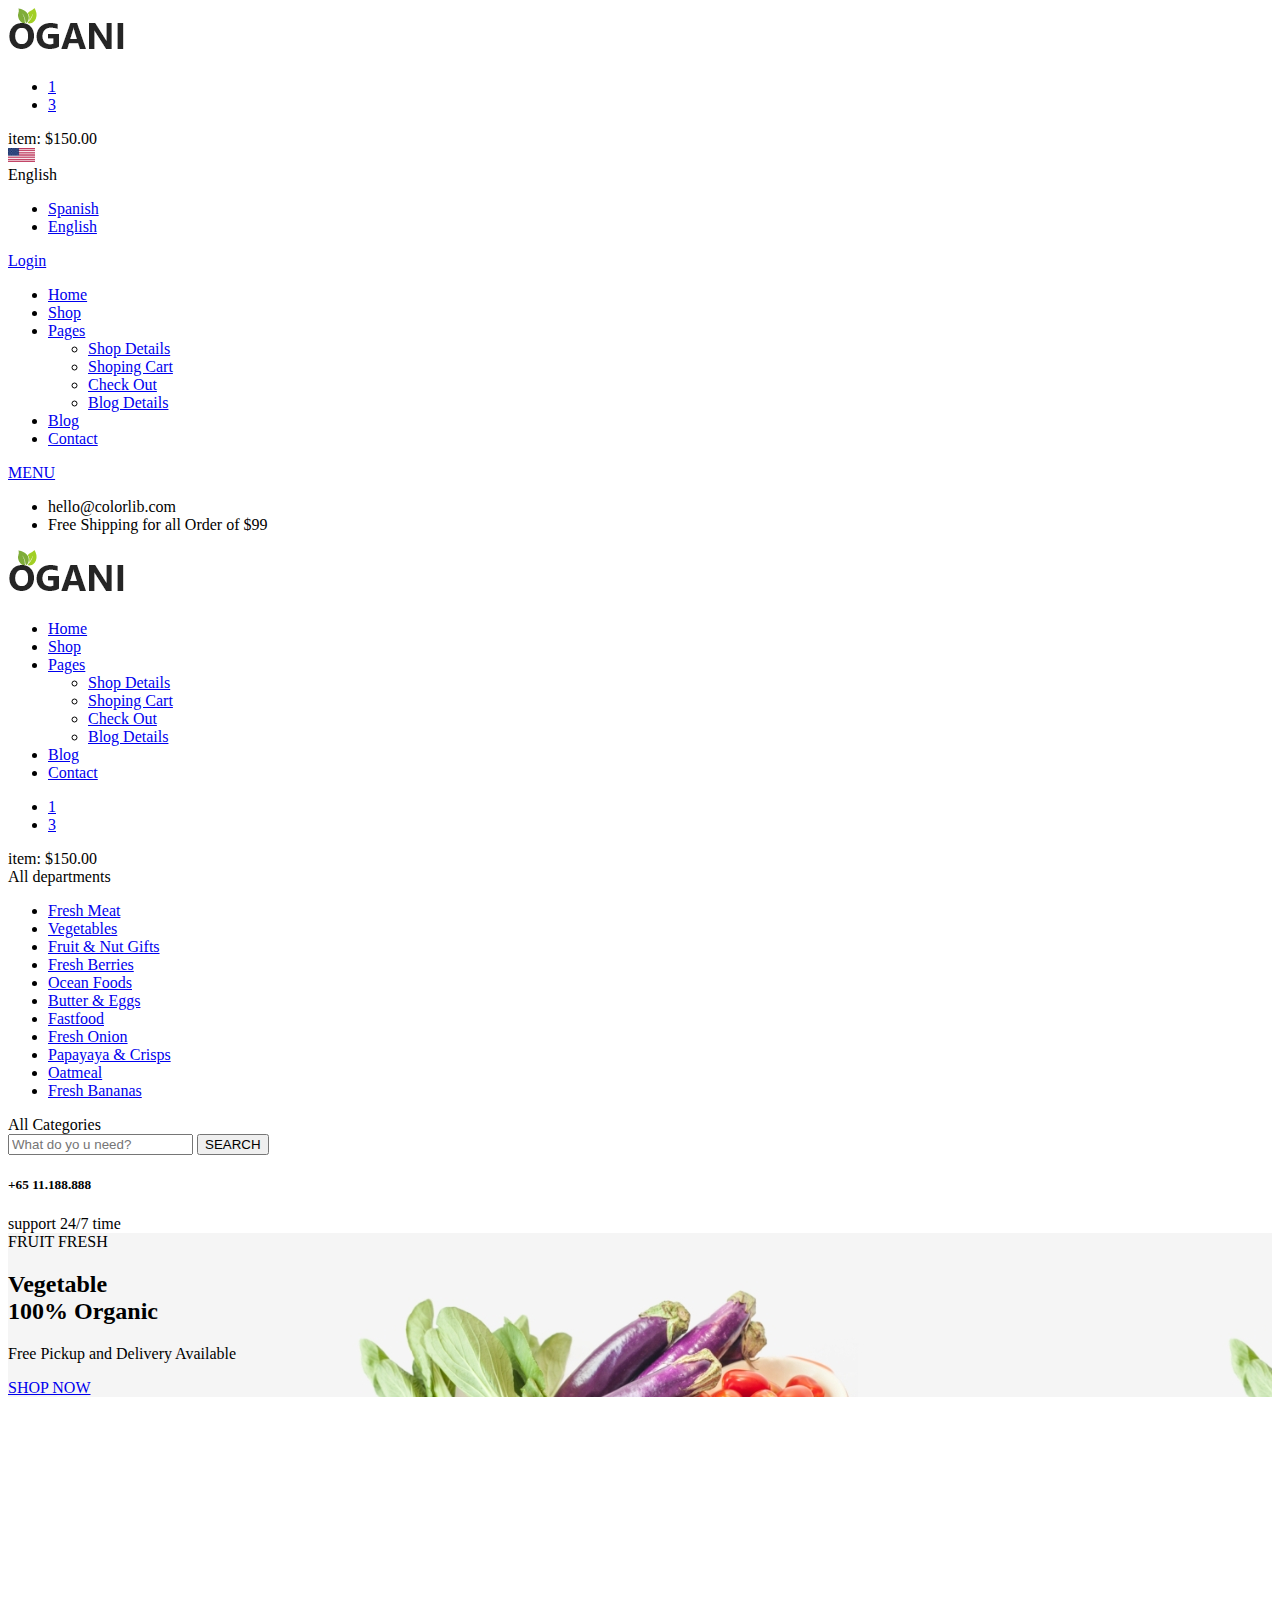
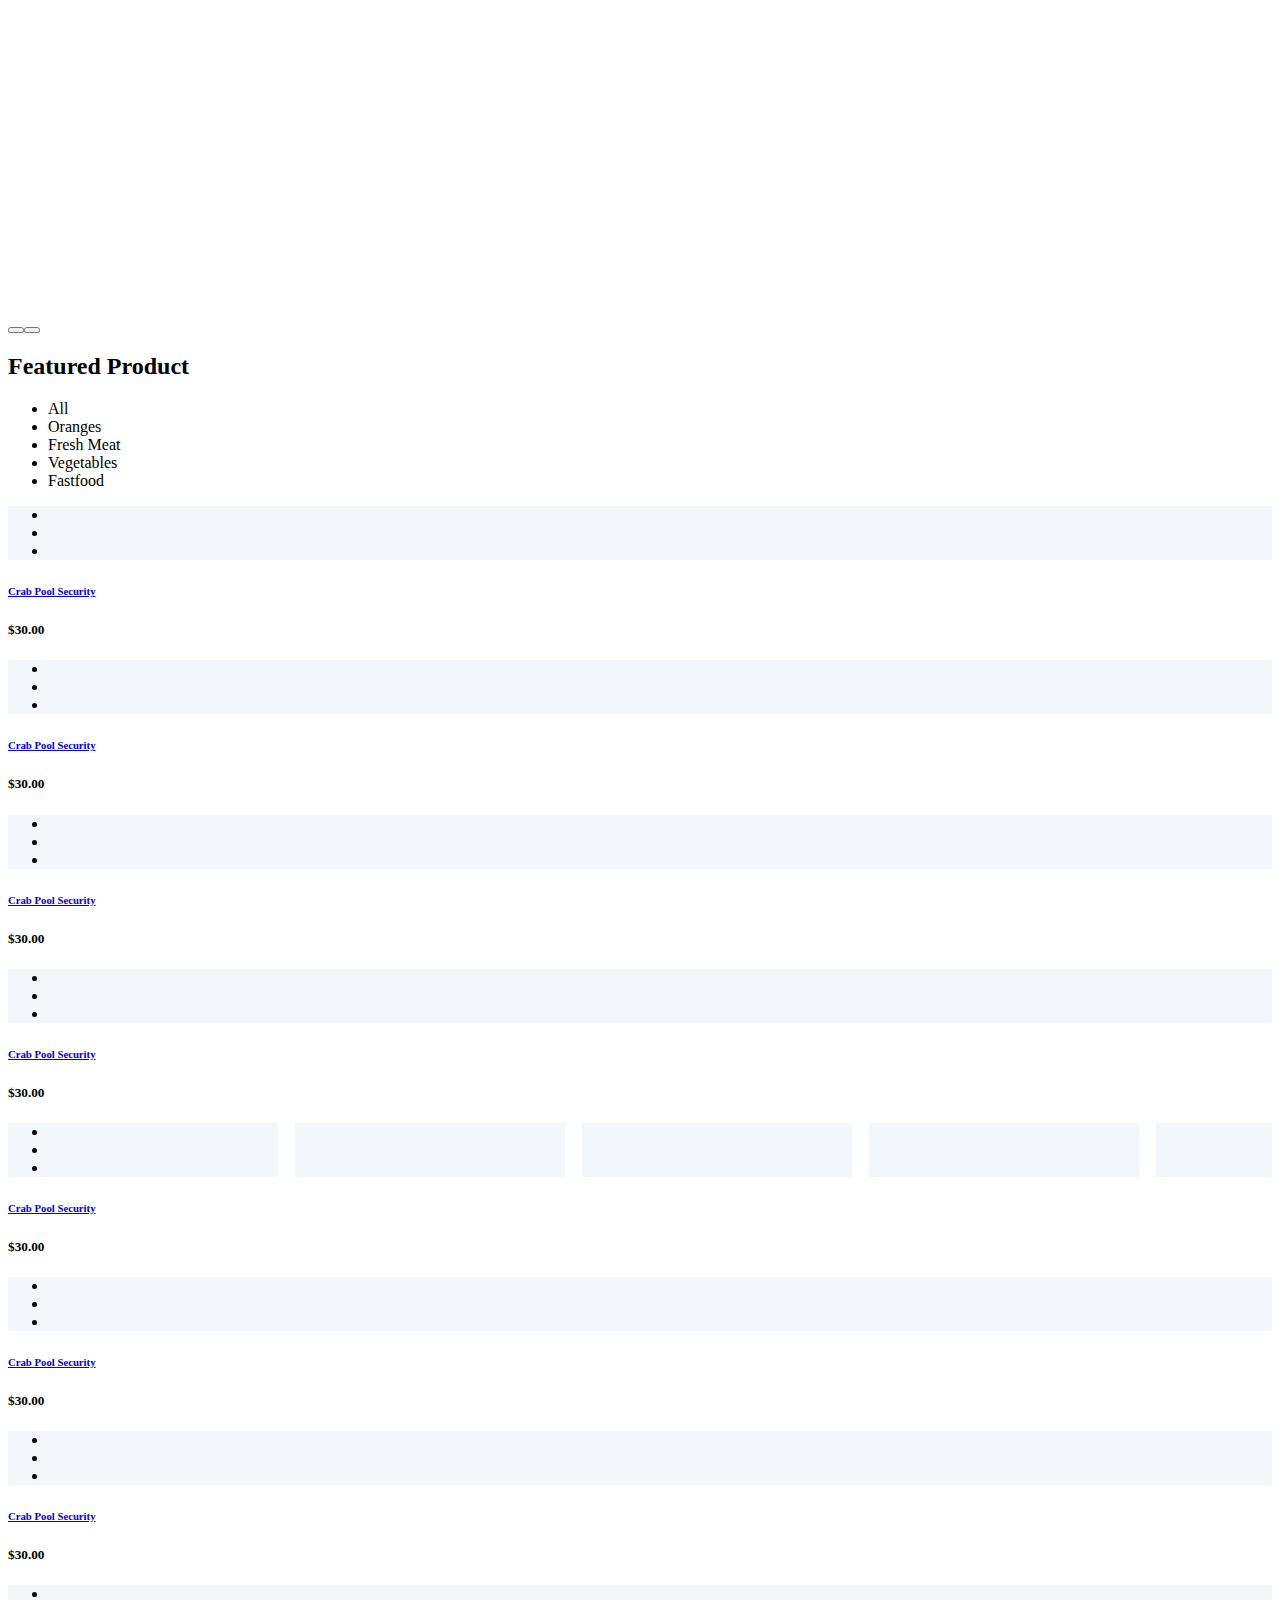
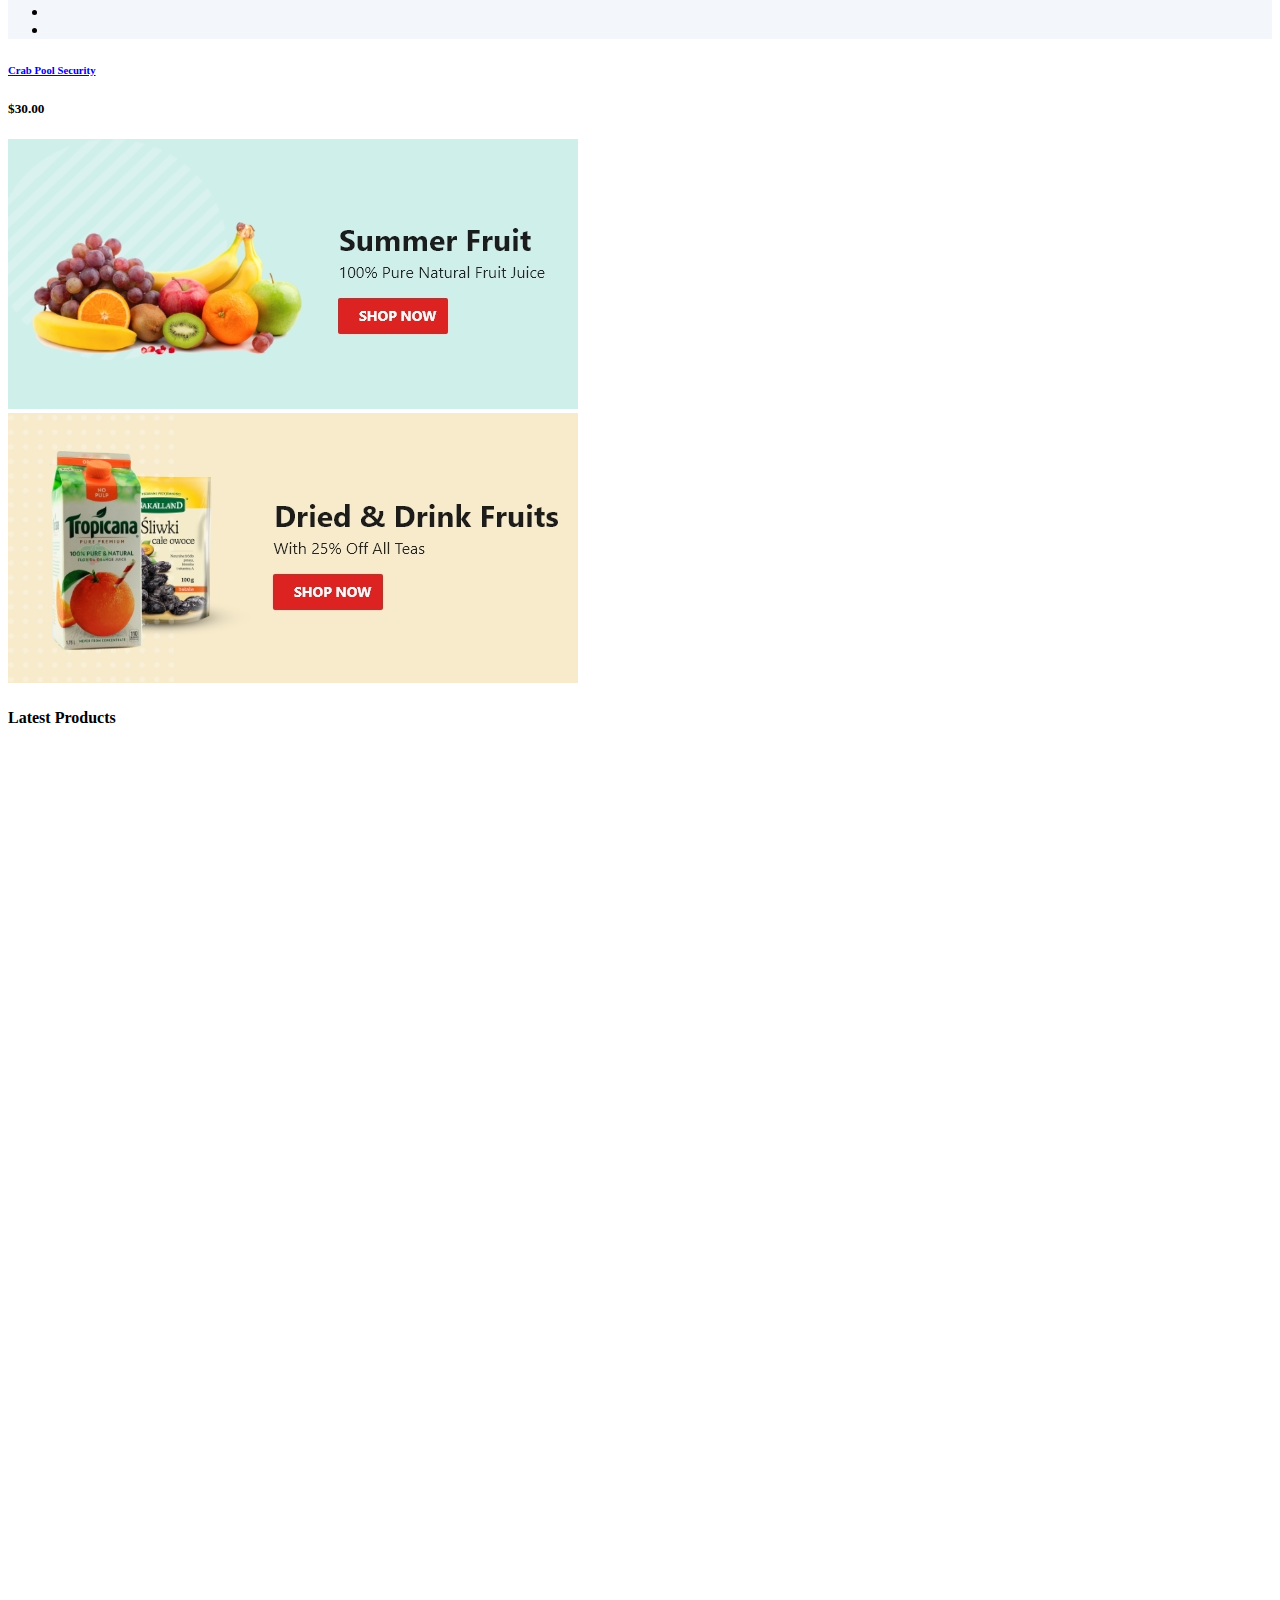
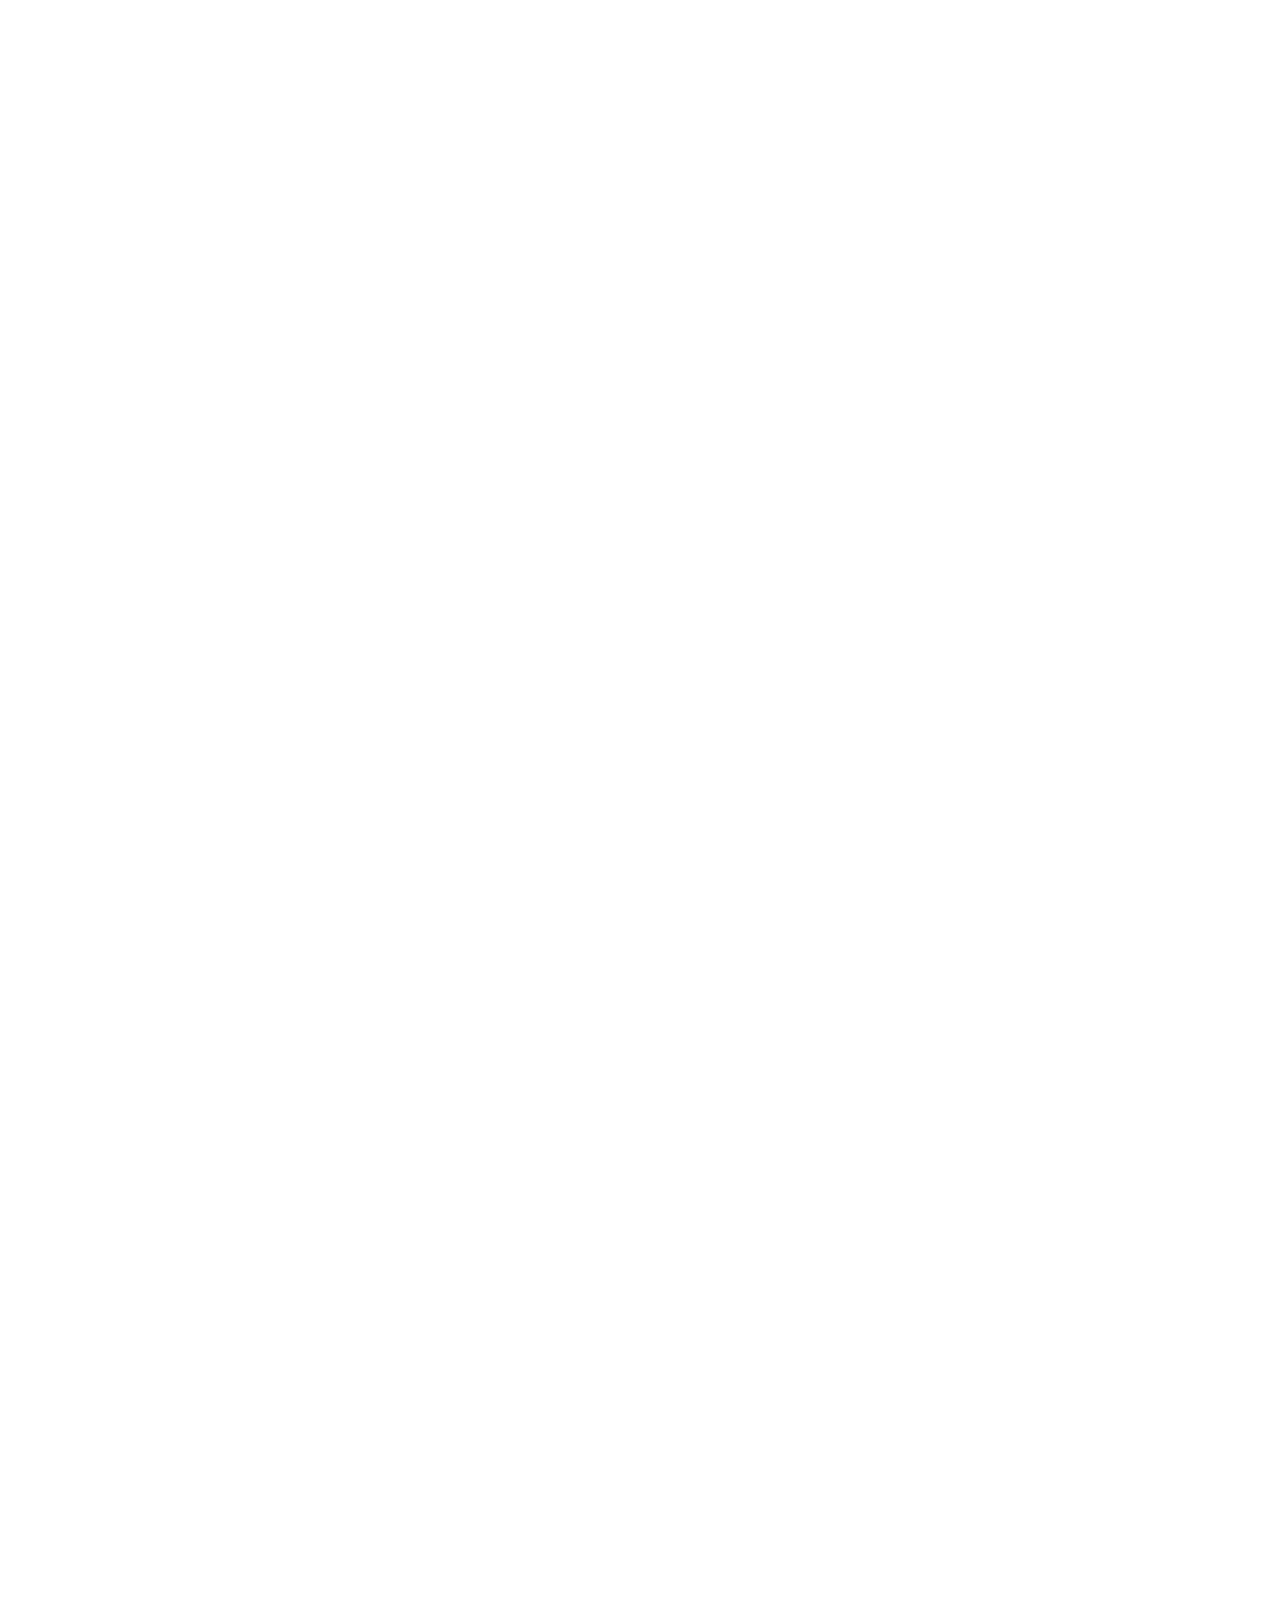
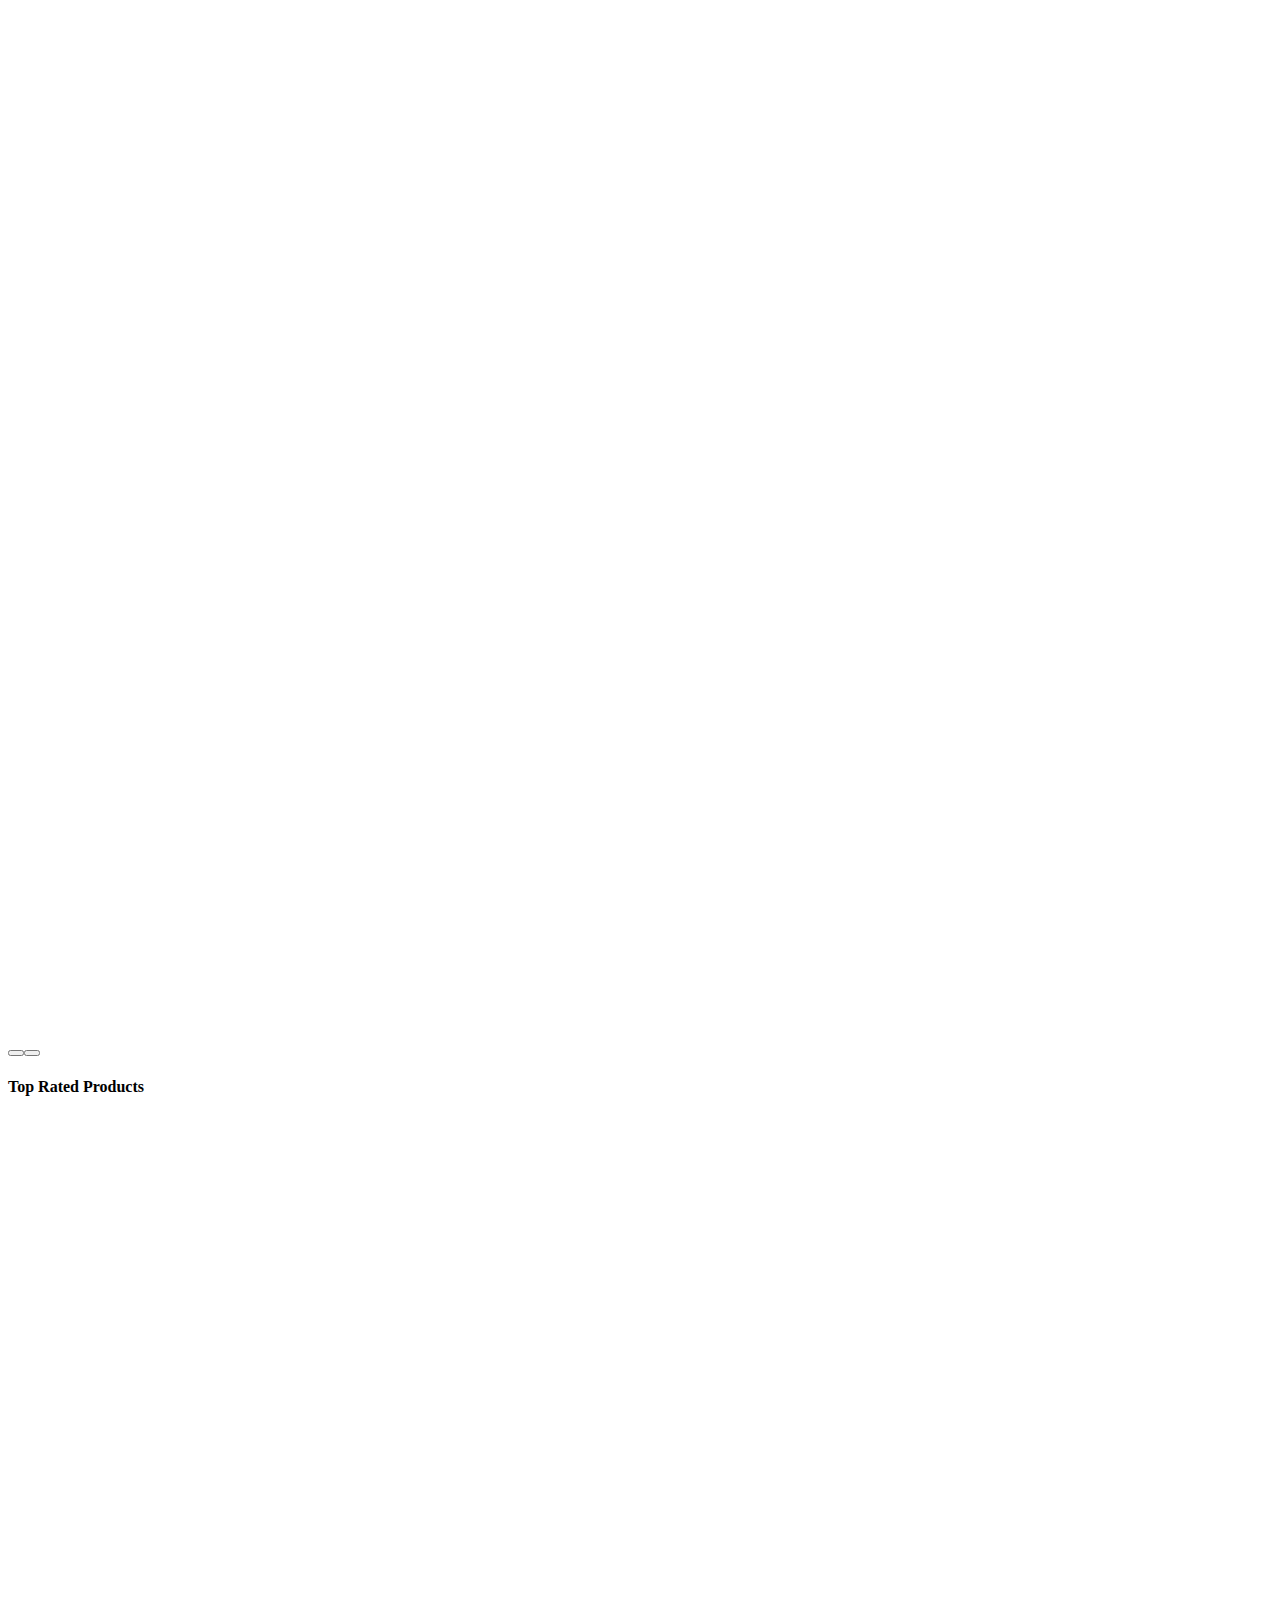
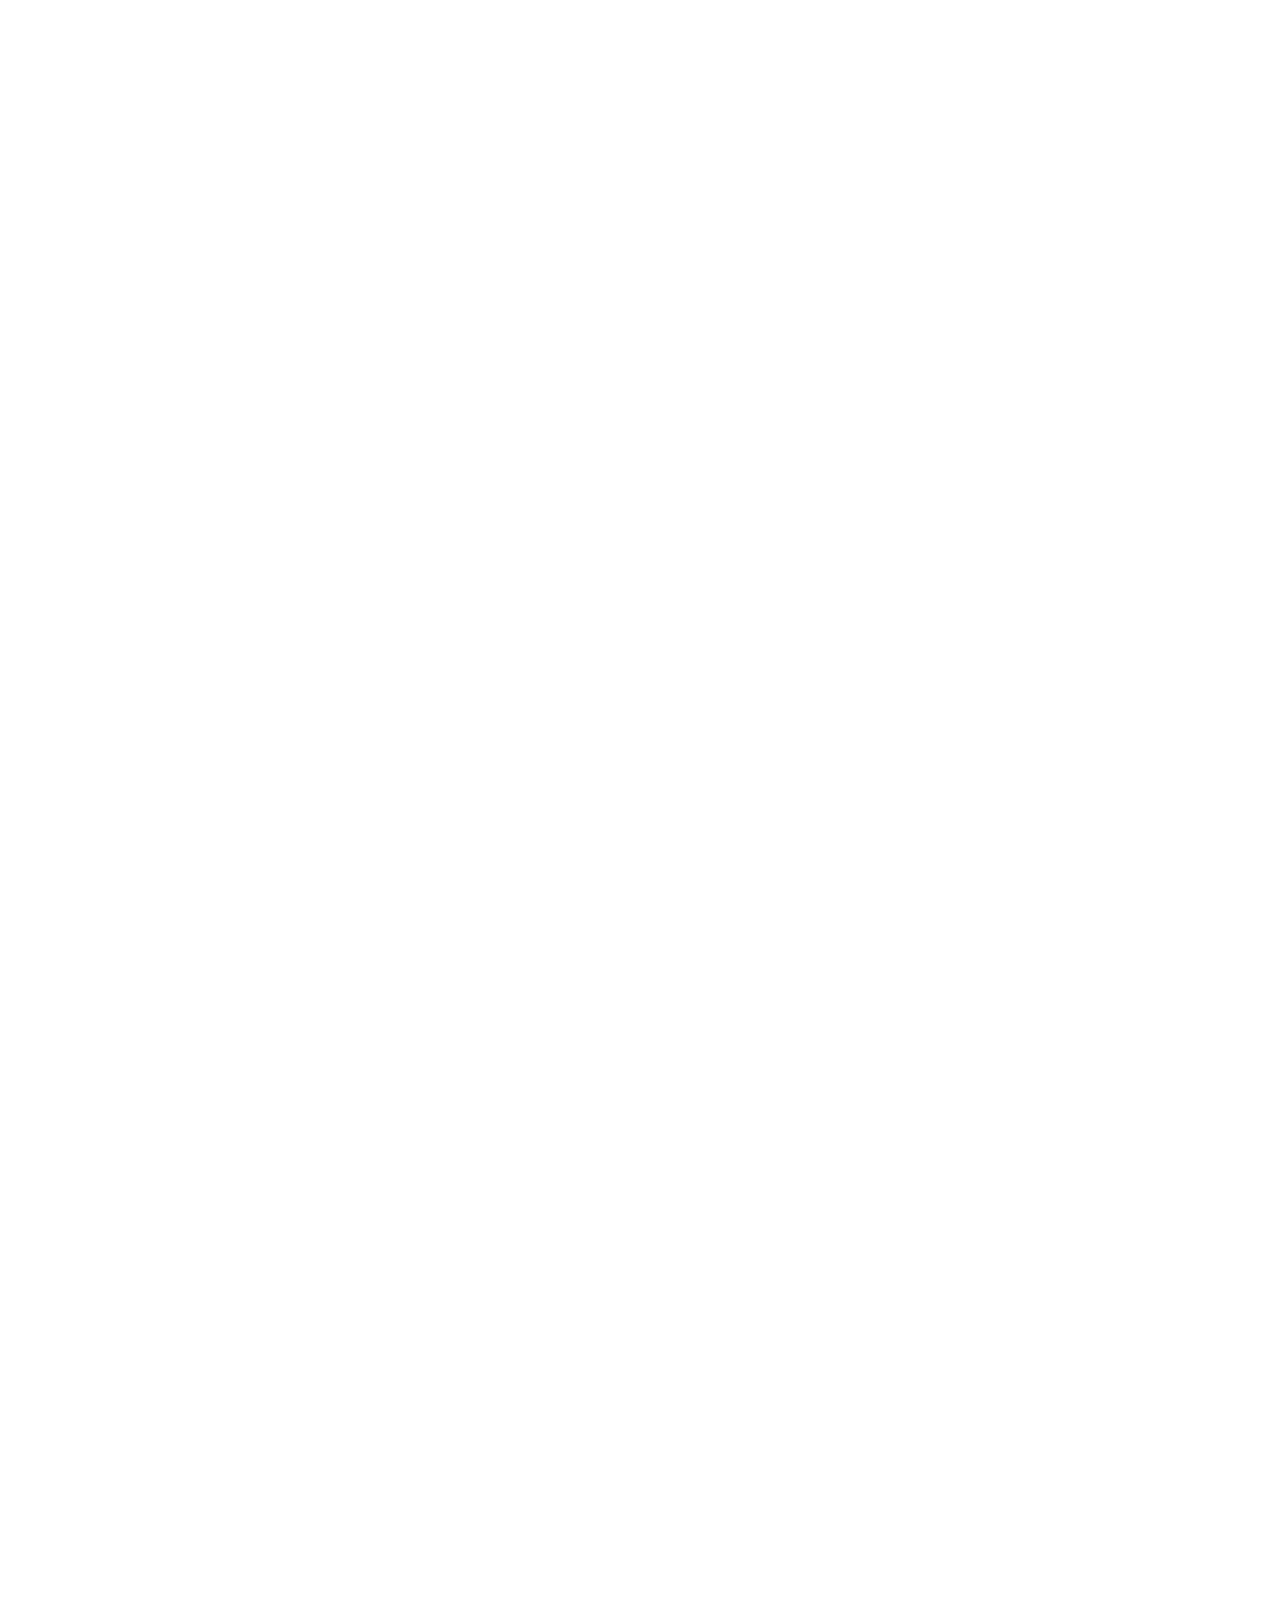
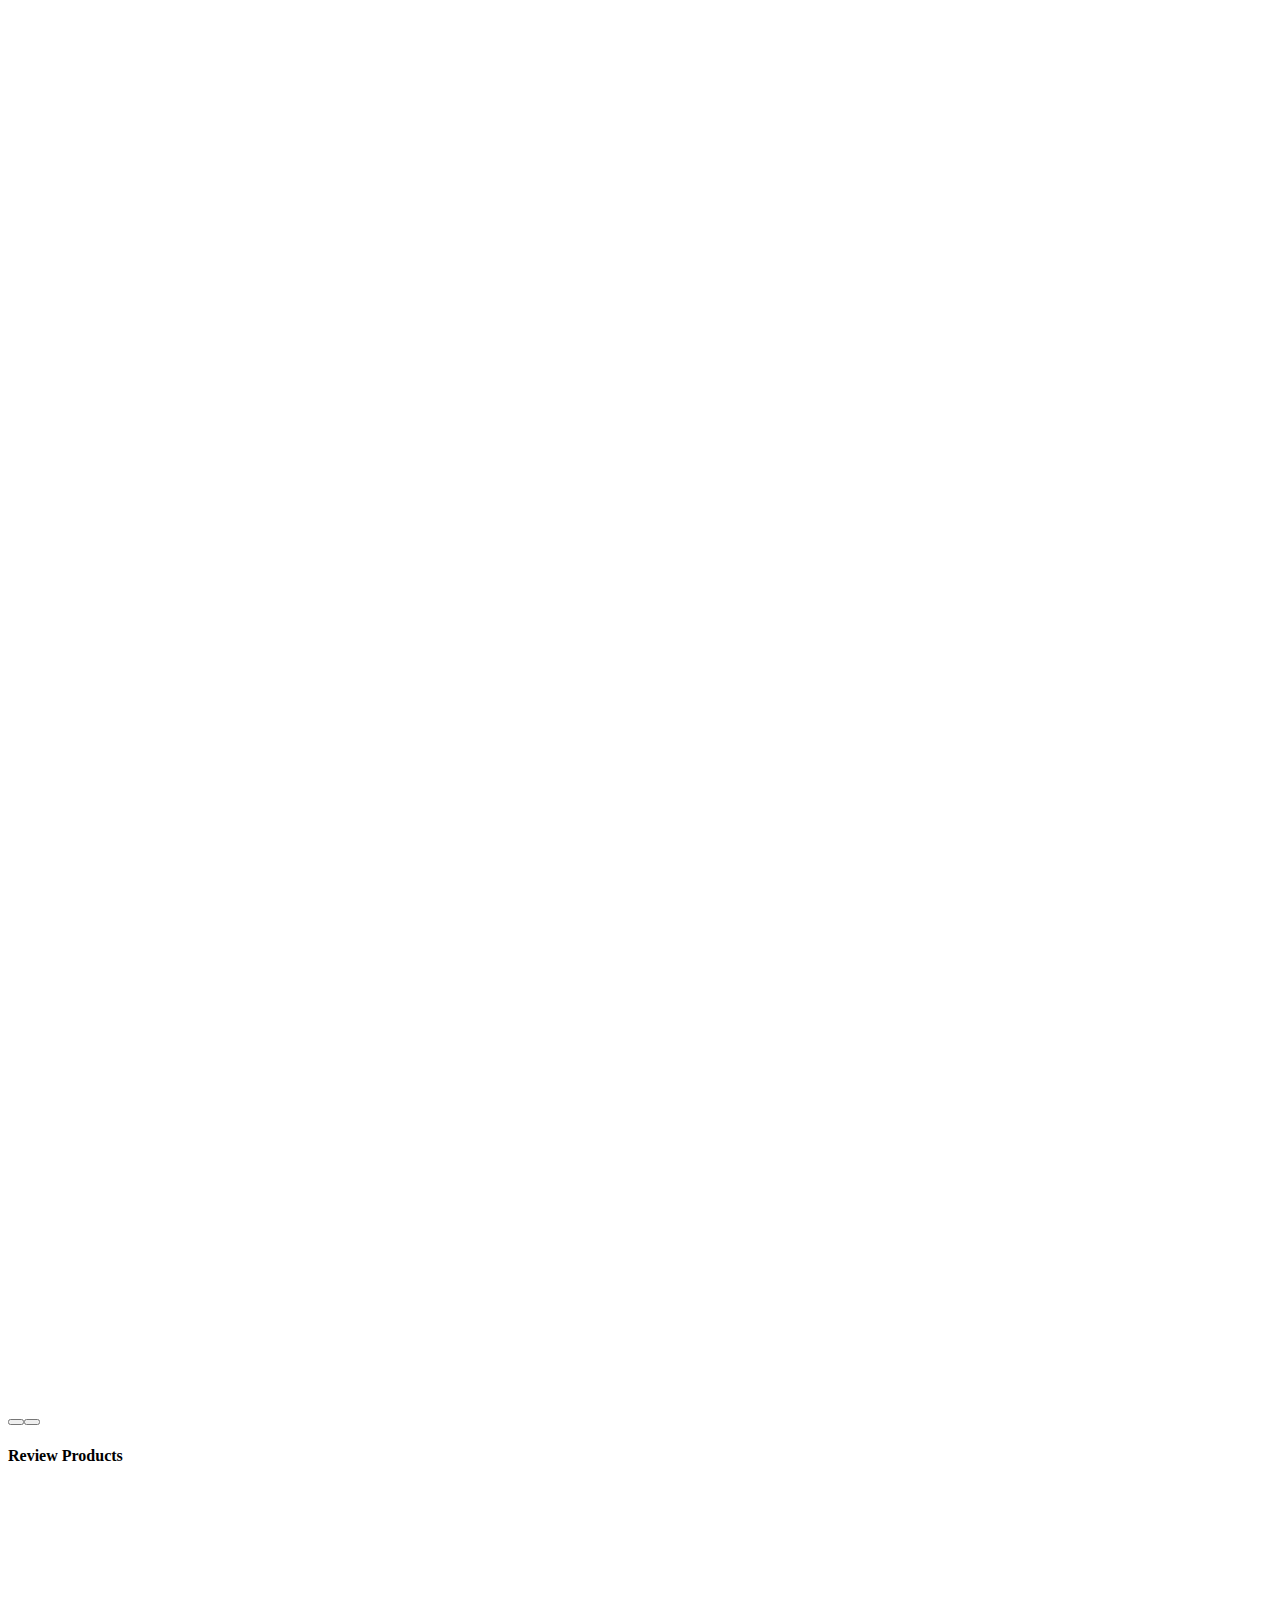
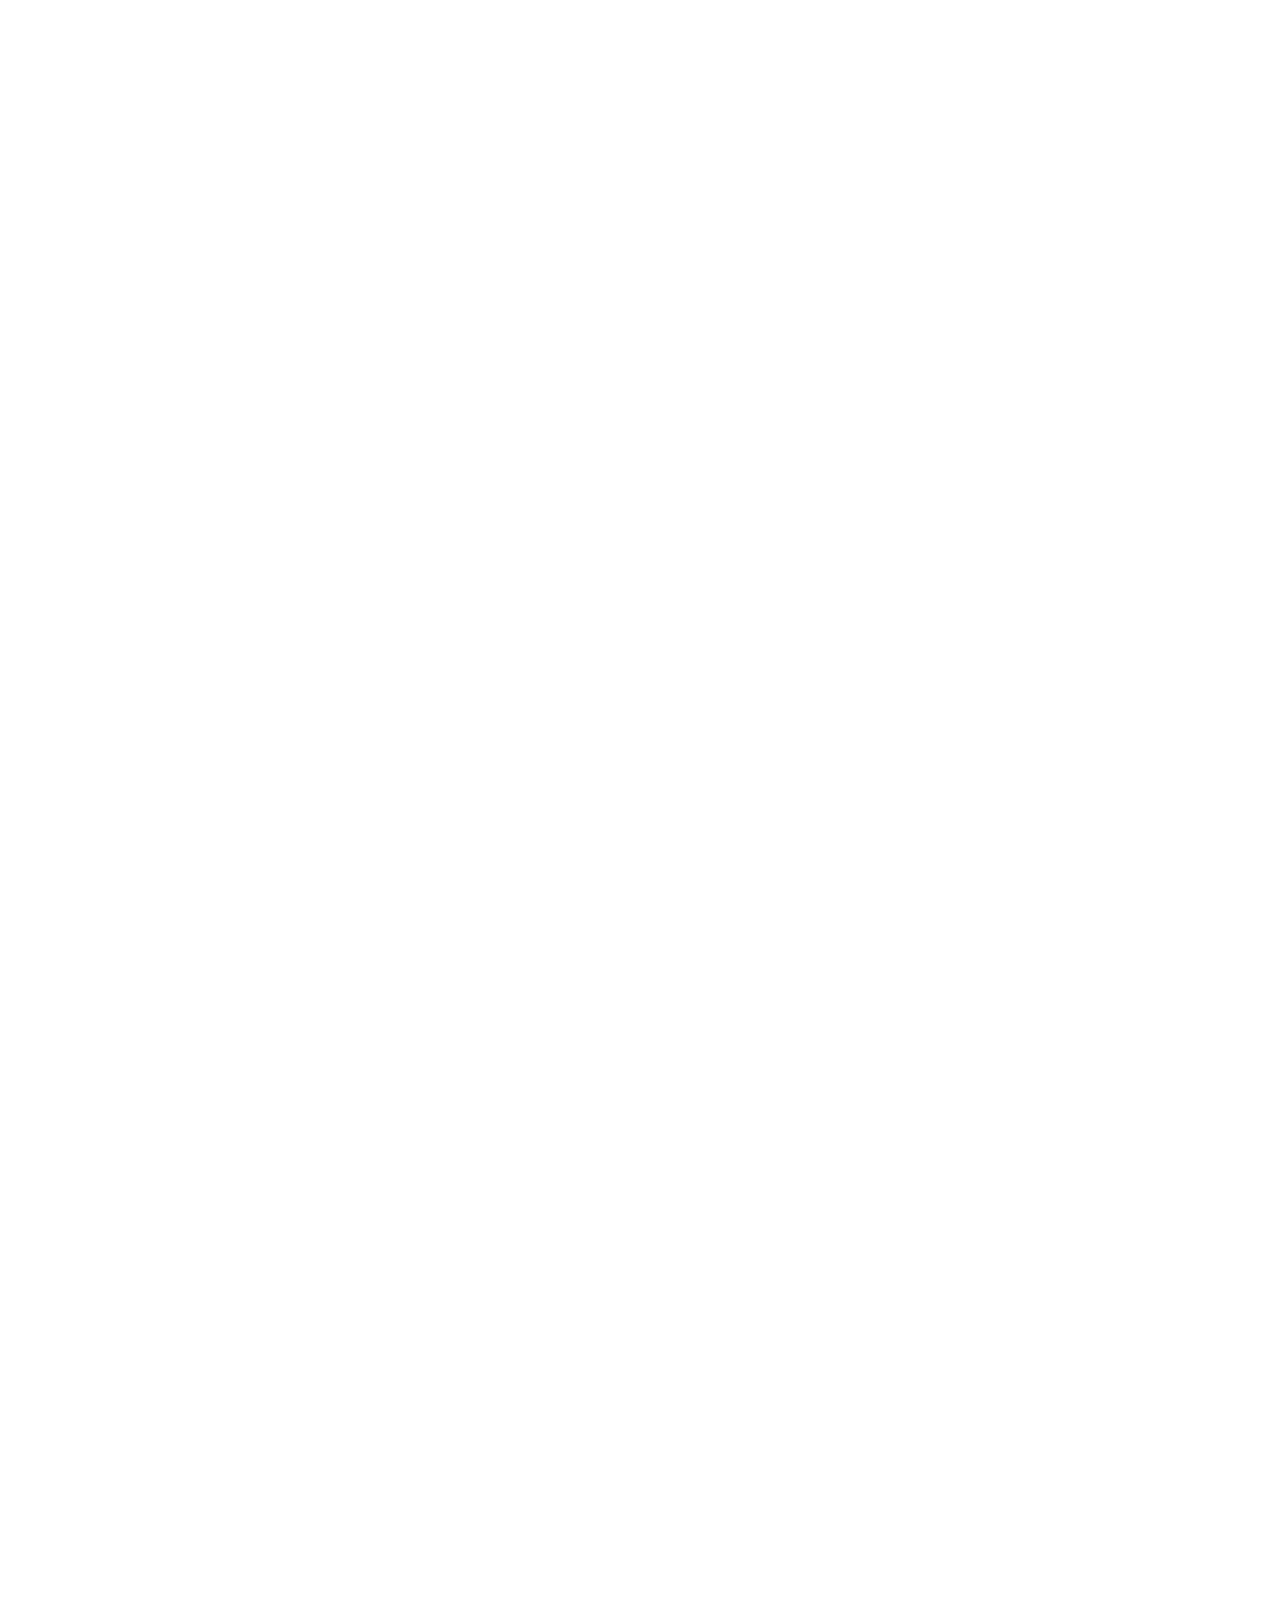
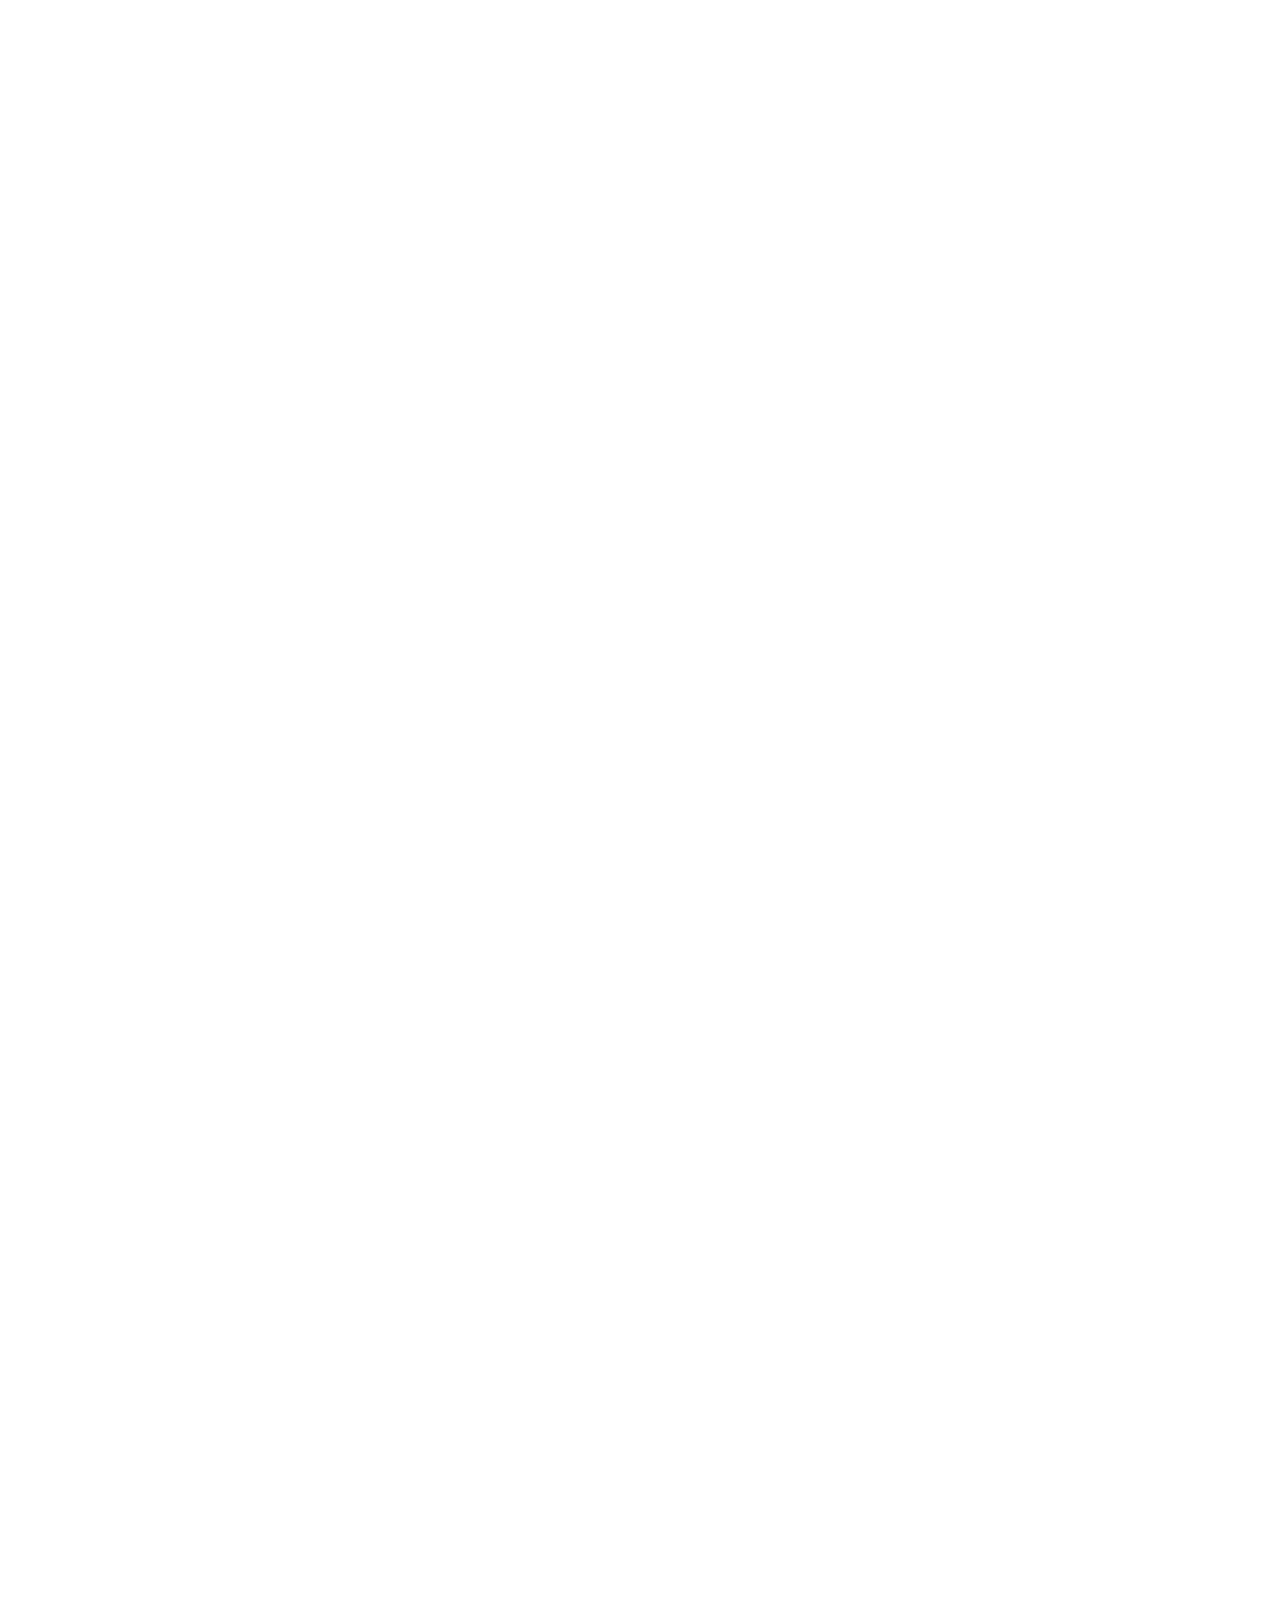
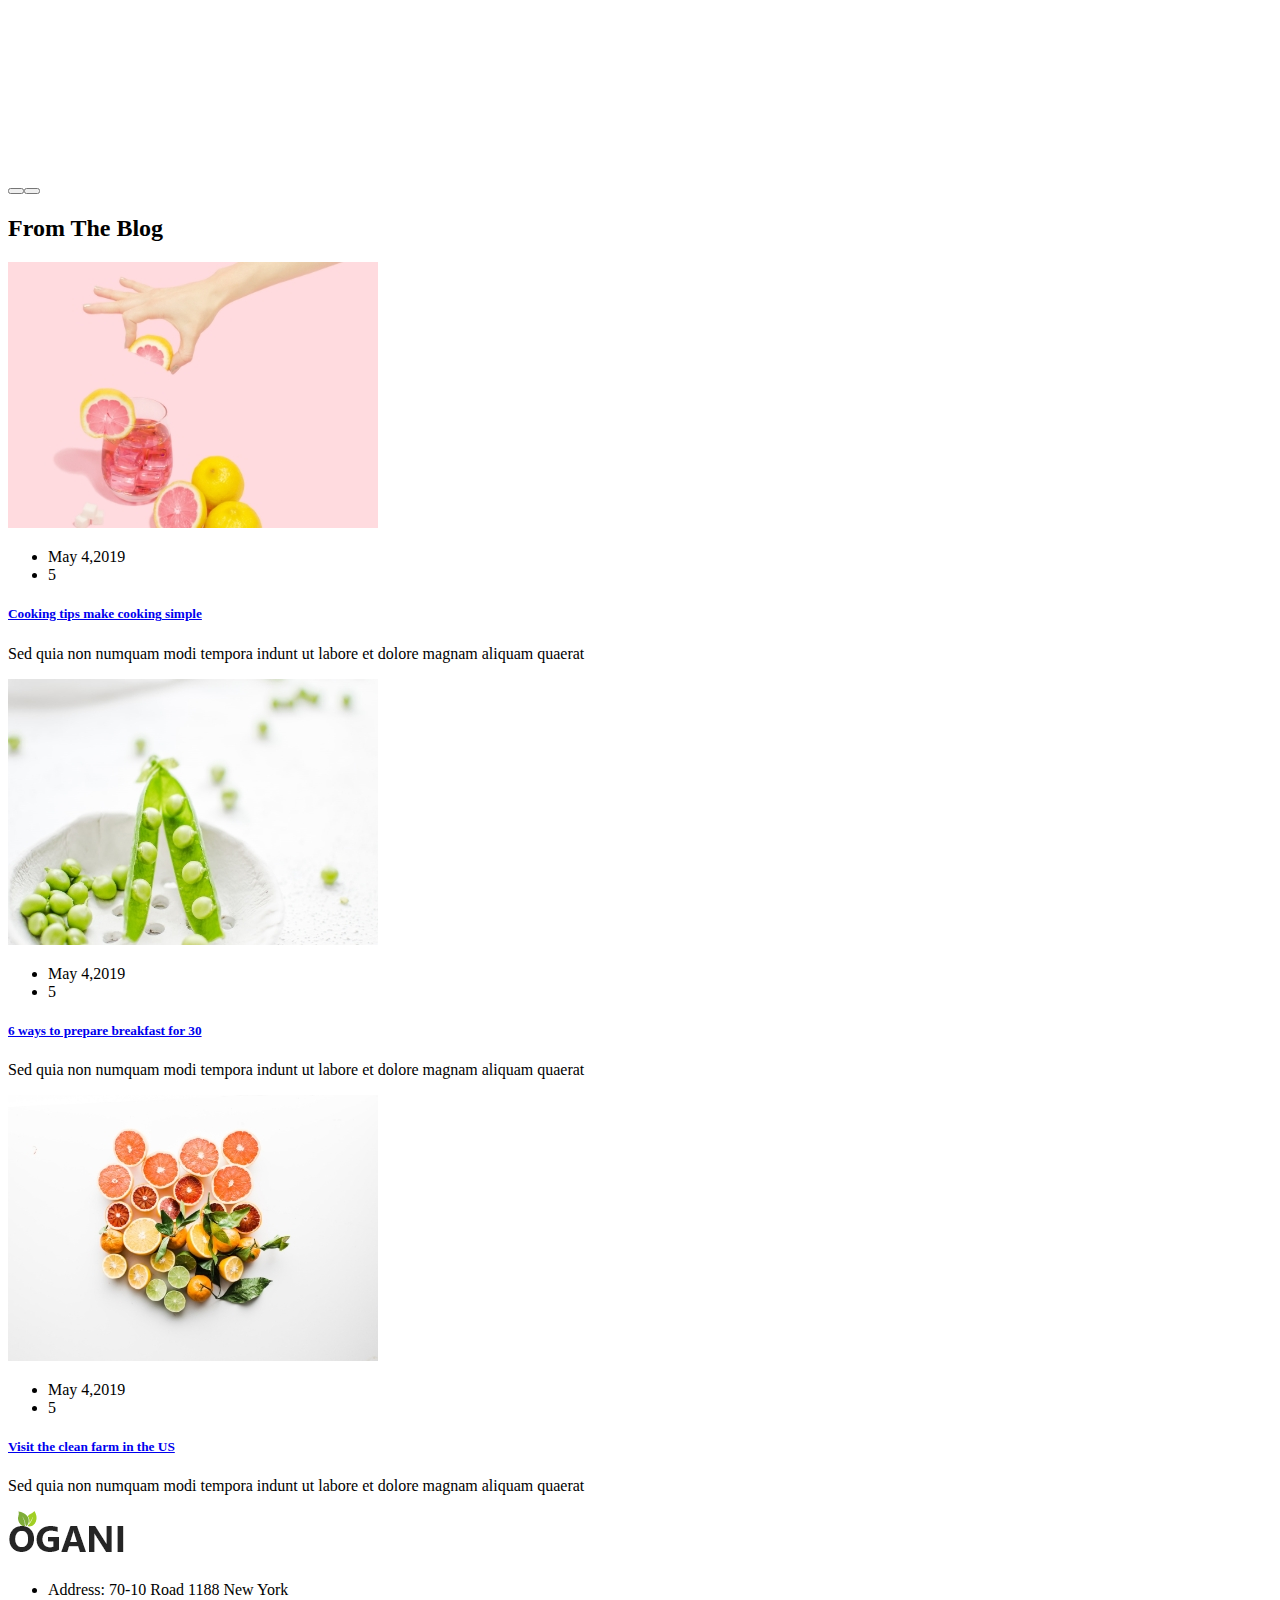
==== index.html @ d9100baa "Add files via upload" ====
<!DOCTYPE html>
<html lang="en">

<head>
    <meta charset="UTF-8">
    <meta name="description" content="Ogani Template">
    <meta name="keywords" content="Ogani, unica, creative, html">
    <meta name="viewport" content="width=device-width, initial-scale=1.0">
    <meta http-equiv="X-UA-Compatible" content="ie=edge">
    <title>Ogani | Template</title>

    <!-- Google Font -->
    <link href="https://fonts.googleapis.com/css2?family=Cairo:wght@200;300;400;600;900&display=swap" rel="stylesheet">

    <!-- Css Styles -->
    <link rel="stylesheet" href="css/bootstrap.min.css" type="text/css">
    <link rel="stylesheet" href="css/font-awesome.min.css" type="text/css">
    <link rel="stylesheet" href="css/elegant-icons.css" type="text/css">
    <link rel="stylesheet" href="css/nice-select.css" type="text/css">
    <link rel="stylesheet" href="css/jquery-ui.min.css" type="text/css">
    <link rel="stylesheet" href="css/owl.carousel.min.css" type="text/css">
    <link rel="stylesheet" href="css/slicknav.min.css" type="text/css">
    <link rel="stylesheet" href="css/style.css" type="text/css">
</head>

<body>
    <!-- Page Preloder -->
    <div id="preloder">
        <div class="loader"></div>
    </div>

    <!-- Humberger Begin -->
    <div class="humberger__menu__overlay"></div>
    <div class="humberger__menu__wrapper">
        <div class="humberger__menu__logo">
            <a href="#"><img src="img/logo.png" alt=""></a>
        </div>
        <div class="humberger__menu__cart">
            <ul>
                <li><a href="#"><i class="fa fa-heart"></i> <span>1</span></a></li>
                <li><a href="#"><i class="fa fa-shopping-bag"></i> <span>3</span></a></li>
            </ul>
            <div class="header__cart__price">item: <span>$150.00</span></div>
        </div>
        <div class="humberger__menu__widget">
            <div class="header__top__right__language">
                <img src="img/language.png" alt="">
                <div>English</div>
                <span class="arrow_carrot-down"></span>
                <ul>
                    <li><a href="#">Spanish</a></li>
                    <li><a href="#">English</a></li>
                </ul>
            </div>
            <div class="header__top__right__auth">
                <a href="#"><i class="fa fa-user"></i> Login</a>
            </div>
        </div>
        <nav class="humberger__menu__nav mobile-menu">
            <ul>
                <li class="active"><a href="./index.html">Home</a></li>
                <li><a href="./shop-grid.html">Shop</a></li>
                <li><a href="#">Pages</a>
                    <ul class="header__menu__dropdown">
                        <li><a href="./shop-details.html">Shop Details</a></li>
                        <li><a href="./shoping-cart.html">Shoping Cart</a></li>
                        <li><a href="./checkout.html">Check Out</a></li>
                        <li><a href="./blog-details.html">Blog Details</a></li>
                    </ul>
                </li>
                <li><a href="./blog.html">Blog</a></li>
                <li><a href="./contact.html">Contact</a></li>
            </ul>
        </nav>
        <div id="mobile-menu-wrap"></div>
        <div class="header__top__right__social">
            <a href="#"><i class="fa fa-facebook"></i></a>
            <a href="#"><i class="fa fa-twitter"></i></a>
            <a href="#"><i class="fa fa-linkedin"></i></a>
            <a href="#"><i class="fa fa-pinterest-p"></i></a>
        </div>
        <div class="humberger__menu__contact">
            <ul>
                <li><i class="fa fa-envelope"></i> hello@colorlib.com</li>
                <li>Free Shipping for all Order of $99</li>
            </ul>
        </div>
    </div>
    <!-- Humberger End -->

    <!-- Header Section Begin -->
    <header class="header">

        <div class="container">
            <div class="row">
                <div class="col-lg-3">
                    <div class="header__logo">
                        <a href="./index.html"><img src="img/logo.png" alt=""></a>
                    </div>
                </div>
                <div class="col-lg-6">
                    <nav class="header__menu">
                        <ul>
                            <li class="active"><a href="./index.html">Home</a></li>
                            <li><a href="./shop-grid.html">Shop</a></li>
                            <li><a href="#">Pages</a>
                                <ul class="header__menu__dropdown">
                                    <li><a href="./shop-details.html">Shop Details</a></li>
                                    <li><a href="./shoping-cart.html">Shoping Cart</a></li>
                                    <li><a href="./checkout.html">Check Out</a></li>
                                    <li><a href="./blog-details.html">Blog Details</a></li>
                                </ul>
                            </li>
                            <li><a href="./blog.html">Blog</a></li>
                            <li><a href="./contact.html">Contact</a></li>
                        </ul>
                    </nav>
                </div>
                <div class="col-lg-3">
                    <div class="header__cart">
                        <ul>
                            <li><a href="#"><i class="fa fa-heart"></i> <span>1</span></a></li>
                            <li><a href="#"><i class="fa fa-shopping-bag"></i> <span>3</span></a></li>
                        </ul>
                        <div class="header__cart__price">item: <span>$150.00</span></div>
                    </div>
                </div>
            </div>
            <div class="humberger__open">
                <i class="fa fa-bars"></i>
            </div>
        </div>
    </header>
    <!-- Header Section End -->

    <!-- Hero Section Begin -->
    <section class="hero">
        <div class="container">
            <div class="row">
                <div class="col-lg-3">
                    <div class="hero__categories">
                        <div class="hero__categories__all">
                            <i class="fa fa-bars"></i>
                            <span>All departments</span>
                        </div>
                        <ul>
                            <li><a href="#">Fresh Meat</a></li>
                            <li><a href="#">Vegetables</a></li>
                            <li><a href="#">Fruit & Nut Gifts</a></li>
                            <li><a href="#">Fresh Berries</a></li>
                            <li><a href="#">Ocean Foods</a></li>
                            <li><a href="#">Butter & Eggs</a></li>
                            <li><a href="#">Fastfood</a></li>
                            <li><a href="#">Fresh Onion</a></li>
                            <li><a href="#">Papayaya & Crisps</a></li>
                            <li><a href="#">Oatmeal</a></li>
                            <li><a href="#">Fresh Bananas</a></li>
                        </ul>
                    </div>
                </div>
                <div class="col-lg-9">
                    <div class="hero__search">
                        <div class="hero__search__form">
                            <form action="#">
                                <div class="hero__search__categories">
                                    All Categories
                                    <span class="arrow_carrot-down"></span>
                                </div>
                                <input type="text" placeholder="What do yo u need?">
                                <button type="submit" class="site-btn">SEARCH</button>
                            </form>
                        </div>
                        <div class="hero__search__phone">
                            <div class="hero__search__phone__icon">
                                <i class="fa fa-phone"></i>
                            </div>
                            <div class="hero__search__phone__text">
                                <h5>+65 11.188.888</h5>
                                <span>support 24/7 time</span>
                            </div>
                        </div>
                    </div>
                    <div class="hero__item set-bg" data-setbg="img/hero/banner.jpg">
                        <div class="hero__text">
                            <span>FRUIT FRESH</span>
                            <h2>Vegetable <br />100% Organic</h2>
                            <p>Free Pickup and Delivery Available</p>
                            <a href="#" class="primary-btn">SHOP NOW</a>
                        </div>
                    </div>
                </div>
            </div>
        </div>
    </section>
    <!-- Hero Section End -->

    <!-- Categories Section Begin -->
    <section class="categories">
        <div class="container">
            <div class="row">
                <div class="categories__slider owl-carousel">
                    <div class="col-lg-3">
                        <div class="categories__item set-bg" data-setbg="img/categories/cat-1.jpg">
                            <h5><a href="#">Fresh Fruit</a></h5>
                        </div>
                    </div>
                    <div class="col-lg-3">
                        <div class="categories__item set-bg" data-setbg="img/categories/cat-2.jpg">
                            <h5><a href="#">Dried Fruit</a></h5>
                        </div>
                    </div>
                    <div class="col-lg-3">
                        <div class="categories__item set-bg" data-setbg="img/categories/cat-3.jpg">
                            <h5><a href="#">Vegetables</a></h5>
                        </div>
                    </div>
                    <div class="col-lg-3">
                        <div class="categories__item set-bg" data-setbg="img/categories/cat-4.jpg">
                            <h5><a href="#">drink fruits</a></h5>
                        </div>
                    </div>
                    <div class="col-lg-3">
                        <div class="categories__item set-bg" data-setbg="img/categories/cat-5.jpg">
                            <h5><a href="#">drink fruits</a></h5>
                        </div>
                    </div>
                </div>
            </div>
        </div>
    </section>
    <!-- Categories Section End -->

    <!-- Featured Section Begin -->
    <section class="featured spad">
        <div class="container">
            <div class="row">
                <div class="col-lg-12">
                    <div class="section-title">
                        <h2>Featured Product</h2>
                    </div>
                    <div class="featured__controls">
                        <ul>
                            <li class="active" data-filter="*">All</li>
                            <li data-filter=".oranges">Oranges</li>
                            <li data-filter=".fresh-meat">Fresh Meat</li>
                            <li data-filter=".vegetables">Vegetables</li>
                            <li data-filter=".fastfood">Fastfood</li>
                        </ul>
                    </div>
                </div>
            </div>
            <div class="row featured__filter">
                <div class="col-lg-3 col-md-4 col-sm-6 mix oranges fresh-meat">
                    <div class="featured__item">
                        <div class="featured__item__pic set-bg" data-setbg="img/featured/feature-1.jpg">
                            <ul class="featured__item__pic__hover">
                                <li><a href="#"><i class="fa fa-heart"></i></a></li>
                                <li><a href="#"><i class="fa fa-retweet"></i></a></li>
                                <li><a href="#"><i class="fa fa-shopping-cart"></i></a></li>
                            </ul>
                        </div>
                        <div class="featured__item__text">
                            <h6><a href="#">Crab Pool Security</a></h6>
                            <h5>$30.00</h5>
                        </div>
                    </div>
                </div>
                <div class="col-lg-3 col-md-4 col-sm-6 mix vegetables fastfood">
                    <div class="featured__item">
                        <div class="featured__item__pic set-bg" data-setbg="img/featured/feature-2.jpg">
                            <ul class="featured__item__pic__hover">
                                <li><a href="#"><i class="fa fa-heart"></i></a></li>
                                <li><a href="#"><i class="fa fa-retweet"></i></a></li>
                                <li><a href="#"><i class="fa fa-shopping-cart"></i></a></li>
                            </ul>
                        </div>
                        <div class="featured__item__text">
                            <h6><a href="#">Crab Pool Security</a></h6>
                            <h5>$30.00</h5>
                        </div>
                    </div>
                </div>
                <div class="col-lg-3 col-md-4 col-sm-6 mix vegetables fresh-meat">
                    <div class="featured__item">
                        <div class="featured__item__pic set-bg" data-setbg="img/featured/feature-3.jpg">
                            <ul class="featured__item__pic__hover">
                                <li><a href="#"><i class="fa fa-heart"></i></a></li>
                                <li><a href="#"><i class="fa fa-retweet"></i></a></li>
                                <li><a href="#"><i class="fa fa-shopping-cart"></i></a></li>
                            </ul>
                        </div>
                        <div class="featured__item__text">
                            <h6><a href="#">Crab Pool Security</a></h6>
                            <h5>$30.00</h5>
                        </div>
                    </div>
                </div>
                <div class="col-lg-3 col-md-4 col-sm-6 mix fastfood oranges">
                    <div class="featured__item">
                        <div class="featured__item__pic set-bg" data-setbg="img/featured/feature-4.jpg">
                            <ul class="featured__item__pic__hover">
                                <li><a href="#"><i class="fa fa-heart"></i></a></li>
                                <li><a href="#"><i class="fa fa-retweet"></i></a></li>
                                <li><a href="#"><i class="fa fa-shopping-cart"></i></a></li>
                            </ul>
                        </div>
                        <div class="featured__item__text">
                            <h6><a href="#">Crab Pool Security</a></h6>
                            <h5>$30.00</h5>
                        </div>
                    </div>
                </div>
                <div class="col-lg-3 col-md-4 col-sm-6 mix fresh-meat vegetables">
                    <div class="featured__item">
                        <div class="featured__item__pic set-bg" data-setbg="img/featured/feature-5.jpg">
                            <ul class="featured__item__pic__hover">
                                <li><a href="#"><i class="fa fa-heart"></i></a></li>
                                <li><a href="#"><i class="fa fa-retweet"></i></a></li>
                                <li><a href="#"><i class="fa fa-shopping-cart"></i></a></li>
                            </ul>
                        </div>
                        <div class="featured__item__text">
                            <h6><a href="#">Crab Pool Security</a></h6>
                            <h5>$30.00</h5>
                        </div>
                    </div>
                </div>
                <div class="col-lg-3 col-md-4 col-sm-6 mix oranges fastfood">
                    <div class="featured__item">
                        <div class="featured__item__pic set-bg" data-setbg="img/featured/feature-6.jpg">
                            <ul class="featured__item__pic__hover">
                                <li><a href="#"><i class="fa fa-heart"></i></a></li>
                                <li><a href="#"><i class="fa fa-retweet"></i></a></li>
                                <li><a href="#"><i class="fa fa-shopping-cart"></i></a></li>
                            </ul>
                        </div>
                        <div class="featured__item__text">
                            <h6><a href="#">Crab Pool Security</a></h6>
                            <h5>$30.00</h5>
                        </div>
                    </div>
                </div>
                <div class="col-lg-3 col-md-4 col-sm-6 mix fresh-meat vegetables">
                    <div class="featured__item">
                        <div class="featured__item__pic set-bg" data-setbg="img/featured/feature-7.jpg">
                            <ul class="featured__item__pic__hover">
                                <li><a href="#"><i class="fa fa-heart"></i></a></li>
                                <li><a href="#"><i class="fa fa-retweet"></i></a></li>
                                <li><a href="#"><i class="fa fa-shopping-cart"></i></a></li>
                            </ul>
                        </div>
                        <div class="featured__item__text">
                            <h6><a href="#">Crab Pool Security</a></h6>
                            <h5>$30.00</h5>
                        </div>
                    </div>
                </div>
                <div class="col-lg-3 col-md-4 col-sm-6 mix fastfood vegetables">
                    <div class="featured__item">
                        <div class="featured__item__pic set-bg" data-setbg="img/featured/feature-8.jpg">
                            <ul class="featured__item__pic__hover">
                                <li><a href="#"><i class="fa fa-heart"></i></a></li>
                                <li><a href="#"><i class="fa fa-retweet"></i></a></li>
                                <li><a href="#"><i class="fa fa-shopping-cart"></i></a></li>
                            </ul>
                        </div>
                        <div class="featured__item__text">
                            <h6><a href="#">Crab Pool Security</a></h6>
                            <h5>$30.00</h5>
                        </div>
                    </div>
                </div>
            </div>
        </div>
    </section>
    <!-- Featured Section End -->

    <!-- Banner Begin -->
    <div class="banner">
        <div class="container">
            <div class="row">
                <div class="col-lg-6 col-md-6 col-sm-6">
                    <div class="banner__pic">
                        <img src="img/banner/banner-1.jpg" alt="">
                    </div>
                </div>
                <div class="col-lg-6 col-md-6 col-sm-6">
                    <div class="banner__pic">
                        <img src="img/banner/banner-2.jpg" alt="">
                    </div>
                </div>
            </div>
        </div>
    </div>
    <!-- Banner End -->

    <!-- Latest Product Section Begin -->
    <section class="latest-product spad">
        <div class="container">
            <div class="row">
                <div class="col-lg-4 col-md-6">
                    <div class="latest-product__text">
                        <h4>Latest Products</h4>
                        <div class="latest-product__slider owl-carousel">
                            <div class="latest-prdouct__slider__item">
                                <a href="#" class="latest-product__item">
                                    <div class="latest-product__item__pic">
                                        <img src="img/latest-product/lp-1.jpg" alt="">
                                    </div>
                                    <div class="latest-product__item__text">
                                        <h6>Crab Pool Security</h6>
                                        <span>$30.00</span>
                                    </div>
                                </a>
                                <a href="#" class="latest-product__item">
                                    <div class="latest-product__item__pic">
                                        <img src="img/latest-product/lp-2.jpg" alt="">
                                    </div>
                                    <div class="latest-product__item__text">
                                        <h6>Crab Pool Security</h6>
                                        <span>$30.00</span>
                                    </div>
                                </a>
                                <a href="#" class="latest-product__item">
                                    <div class="latest-product__item__pic">
                                        <img src="img/latest-product/lp-3.jpg" alt="">
                                    </div>
                                    <div class="latest-product__item__text">
                                        <h6>Crab Pool Security</h6>
                                        <span>$30.00</span>
                                    </div>
                                </a>
                            </div>
                            <div class="latest-prdouct__slider__item">
                                <a href="#" class="latest-product__item">
                                    <div class="latest-product__item__pic">
                                        <img src="img/latest-product/lp-1.jpg" alt="">
                                    </div>
                                    <div class="latest-product__item__text">
                                        <h6>Crab Pool Security</h6>
                                        <span>$30.00</span>
                                    </div>
                                </a>
                                <a href="#" class="latest-product__item">
                                    <div class="latest-product__item__pic">
                                        <img src="img/latest-product/lp-2.jpg" alt="">
                                    </div>
                                    <div class="latest-product__item__text">
                                        <h6>Crab Pool Security</h6>
                                        <span>$30.00</span>
                                    </div>
                                </a>
                                <a href="#" class="latest-product__item">
                                    <div class="latest-product__item__pic">
                                        <img src="img/latest-product/lp-3.jpg" alt="">
                                    </div>
                                    <div class="latest-product__item__text">
                                        <h6>Crab Pool Security</h6>
                                        <span>$30.00</span>
                                    </div>
                                </a>
                            </div>
                        </div>
                    </div>
                </div>
                <div class="col-lg-4 col-md-6">
                    <div class="latest-product__text">
                        <h4>Top Rated Products</h4>
                        <div class="latest-product__slider owl-carousel">
                            <div class="latest-prdouct__slider__item">
                                <a href="#" class="latest-product__item">
                                    <div class="latest-product__item__pic">
                                        <img src="img/latest-product/lp-1.jpg" alt="">
                                    </div>
                                    <div class="latest-product__item__text">
                                        <h6>Crab Pool Security</h6>
                                        <span>$30.00</span>
                                    </div>
                                </a>
                                <a href="#" class="latest-product__item">
                                    <div class="latest-product__item__pic">
                                        <img src="img/latest-product/lp-2.jpg" alt="">
                                    </div>
                                    <div class="latest-product__item__text">
                                        <h6>Crab Pool Security</h6>
                                        <span>$30.00</span>
                                    </div>
                                </a>
                                <a href="#" class="latest-product__item">
                                    <div class="latest-product__item__pic">
                                        <img src="img/latest-product/lp-3.jpg" alt="">
                                    </div>
                                    <div class="latest-product__item__text">
                                        <h6>Crab Pool Security</h6>
                                        <span>$30.00</span>
                                    </div>
                                </a>
                            </div>
                            <div class="latest-prdouct__slider__item">
                                <a href="#" class="latest-product__item">
                                    <div class="latest-product__item__pic">
                                        <img src="img/latest-product/lp-1.jpg" alt="">
                                    </div>
                                    <div class="latest-product__item__text">
                                        <h6>Crab Pool Security</h6>
                                        <span>$30.00</span>
                                    </div>
                                </a>
                                <a href="#" class="latest-product__item">
                                    <div class="latest-product__item__pic">
                                        <img src="img/latest-product/lp-2.jpg" alt="">
                                    </div>
                                    <div class="latest-product__item__text">
                                        <h6>Crab Pool Security</h6>
                                        <span>$30.00</span>
                                    </div>
                                </a>
                                <a href="#" class="latest-product__item">
                                    <div class="latest-product__item__pic">
                                        <img src="img/latest-product/lp-3.jpg" alt="">
                                    </div>
                                    <div class="latest-product__item__text">
                                        <h6>Crab Pool Security</h6>
                                        <span>$30.00</span>
                                    </div>
                                </a>
                            </div>
                        </div>
                    </div>
                </div>
                <div class="col-lg-4 col-md-6">
                    <div class="latest-product__text">
                        <h4>Review Products</h4>
                        <div class="latest-product__slider owl-carousel">
                            <div class="latest-prdouct__slider__item">
                                <a href="#" class="latest-product__item">
                                    <div class="latest-product__item__pic">
                                        <img src="img/latest-product/lp-1.jpg" alt="">
                                    </div>
                                    <div class="latest-product__item__text">
                                        <h6>Crab Pool Security</h6>
                                        <span>$30.00</span>
                                    </div>
                                </a>
                                <a href="#" class="latest-product__item">
                                    <div class="latest-product__item__pic">
                                        <img src="img/latest-product/lp-2.jpg" alt="">
                                    </div>
                                    <div class="latest-product__item__text">
                                        <h6>Crab Pool Security</h6>
                                        <span>$30.00</span>
                                    </div>
                                </a>
                                <a href="#" class="latest-product__item">
                                    <div class="latest-product__item__pic">
                                        <img src="img/latest-product/lp-3.jpg" alt="">
                                    </div>
                                    <div class="latest-product__item__text">
                                        <h6>Crab Pool Security</h6>
                                        <span>$30.00</span>
                                    </div>
                                </a>
                            </div>
                            <div class="latest-prdouct__slider__item">
                                <a href="#" class="latest-product__item">
                                    <div class="latest-product__item__pic">
                                        <img src="img/latest-product/lp-1.jpg" alt="">
                                    </div>
                                    <div class="latest-product__item__text">
                                        <h6>Crab Pool Security</h6>
                                        <span>$30.00</span>
                                    </div>
                                </a>
                                <a href="#" class="latest-product__item">
                                    <div class="latest-product__item__pic">
                                        <img src="img/latest-product/lp-2.jpg" alt="">
                                    </div>
                                    <div class="latest-product__item__text">
                                        <h6>Crab Pool Security</h6>
                                        <span>$30.00</span>
                                    </div>
                                </a>
                                <a href="#" class="latest-product__item">
                                    <div class="latest-product__item__pic">
                                        <img src="img/latest-product/lp-3.jpg" alt="">
                                    </div>
                                    <div class="latest-product__item__text">
                                        <h6>Crab Pool Security</h6>
                                        <span>$30.00</span>
                                    </div>
                                </a>
                            </div>
                        </div>
                    </div>
                </div>
            </div>
        </div>
    </section>
    <!-- Latest Product Section End -->

    <!-- Blog Section Begin -->
    <section class="from-blog spad">
        <div class="container">
            <div class="row">
                <div class="col-lg-12">
                    <div class="section-title from-blog__title">
                        <h2>From The Blog</h2>
                    </div>
                </div>
            </div>
            <div class="row">
                <div class="col-lg-4 col-md-4 col-sm-6">
                    <div class="blog__item">
                        <div class="blog__item__pic">
                            <img src="img/blog/blog-1.jpg" alt="">
                        </div>
                        <div class="blog__item__text">
                            <ul>
                                <li><i class="fa fa-calendar-o"></i> May 4,2019</li>
                                <li><i class="fa fa-comment-o"></i> 5</li>
                            </ul>
                            <h5><a href="#">Cooking tips make cooking simple</a></h5>
                            <p>Sed quia non numquam modi tempora indunt ut labore et dolore magnam aliquam quaerat </p>
                        </div>
                    </div>
                </div>
                <div class="col-lg-4 col-md-4 col-sm-6">
                    <div class="blog__item">
                        <div class="blog__item__pic">
                            <img src="img/blog/blog-2.jpg" alt="">
                        </div>
                        <div class="blog__item__text">
                            <ul>
                                <li><i class="fa fa-calendar-o"></i> May 4,2019</li>
                                <li><i class="fa fa-comment-o"></i> 5</li>
                            </ul>
                            <h5><a href="#">6 ways to prepare breakfast for 30</a></h5>
                            <p>Sed quia non numquam modi tempora indunt ut labore et dolore magnam aliquam quaerat </p>
                        </div>
                    </div>
                </div>
                <div class="col-lg-4 col-md-4 col-sm-6">
                    <div class="blog__item">
                        <div class="blog__item__pic">
                            <img src="img/blog/blog-3.jpg" alt="">
                        </div>
                        <div class="blog__item__text">
                            <ul>
                                <li><i class="fa fa-calendar-o"></i> May 4,2019</li>
                                <li><i class="fa fa-comment-o"></i> 5</li>
                            </ul>
                            <h5><a href="#">Visit the clean farm in the US</a></h5>
                            <p>Sed quia non numquam modi tempora indunt ut labore et dolore magnam aliquam quaerat </p>
                        </div>
                    </div>
                </div>
            </div>
        </div>
    </section>
    <!-- Blog Section End -->

    <!-- Footer Section Begin -->
    <footer class="footer spad">
        <div class="container">
            <div class="row">
                <div class="col-lg-3 col-md-6 col-sm-6">
                    <div class="footer__about">
                        <div class="footer__about__logo">
                            <a href="./index.html"><img src="img/logo.png" alt=""></a>
                        </div>
                        <ul>
                            <li>Address: 70-10 Road 1188 New York</li>
                            <li>Phone: +65 11.138.3488</li>
                            <li>Email: Oganic@gmail.com</li>
                        </ul>
                    </div>
                </div>
                <div class="col-lg-4 col-md-6 col-sm-6 offset-lg-1">
                    <div class="footer__widget">
                        <h6>Useful Links</h6>
                        <ul>
                            <li><a href="#">About Us</a></li>
                            <li><a href="#">About Our Shop</a></li>
                            <li><a href="#">Secure Shopping</a></li>
                            <li><a href="#">Delivery infomation</a></li>
                            <li><a href="#">Privacy Policy</a></li>
                            <li><a href="#">Our Sitemap</a></li>
                        </ul>
                        <ul>
                            <li><a href="#">Who We Are</a></li>
                            <li><a href="#">Our Services</a></li>
                            <li><a href="#">Projects</a></li>
                            <li><a href="#">Contact</a></li>
                            <li><a href="#">Innovation</a></li>
                            <li><a href="#">Testimonials</a></li>
                        </ul>
                    </div>
                </div>
                <div class="col-lg-4 col-md-12">
                    <div class="footer__widget">
                        <h6>Join Our Newsletter Now</h6>
                        <p>Get E-mail updates about our latest shop and special offers.</p>
                        <form action="#">
                            <input type="text" placeholder="Enter your mail">
                            <button type="submit" class="site-btn">Subscribe</button>
                        </form>
                        <div class="footer__widget__social">
                            <a href="#"><i class="fa fa-facebook"></i></a>
                            <a href="#"><i class="fa fa-instagram"></i></a>
                            <a href="#"><i class="fa fa-twitter"></i></a>
                            <a href="#"><i class="fa fa-pinterest"></i></a>
                        </div>
                    </div>
                </div>
            </div>
            <div class="row">
                <div class="col-lg-12">
                    <div class="footer__copyright">
                        <div class="footer__copyright__text">
                            <p>
                                Copyright &copy;
                                <script>document.write(new Date().getFullYear());</script> All rights reserved <i class="fa fa-heart" aria-hidden="true"></i>  
                            </p>
                        </div>
                        <div class="footer__copyright__payment"><img src="img/payment-item.png" alt=""></div>
                    </div>
                </div>
            </div>
        </div>
    </footer>
    <!-- Footer Section End -->

    <!-- Js Plugins -->
    <script src="js/jquery-3.3.1.min.js"></script>
    <script src="js/bootstrap.min.js"></script>
    <script src="js/jquery.nice-select.min.js"></script>
    <script src="js/jquery-ui.min.js"></script>
    <script src="js/jquery.slicknav.js"></script>
    <script src="js/mixitup.min.js"></script>
    <script src="js/owl.carousel.min.js"></script>
    <script src="js/main.js"></script>



</body>

</html>
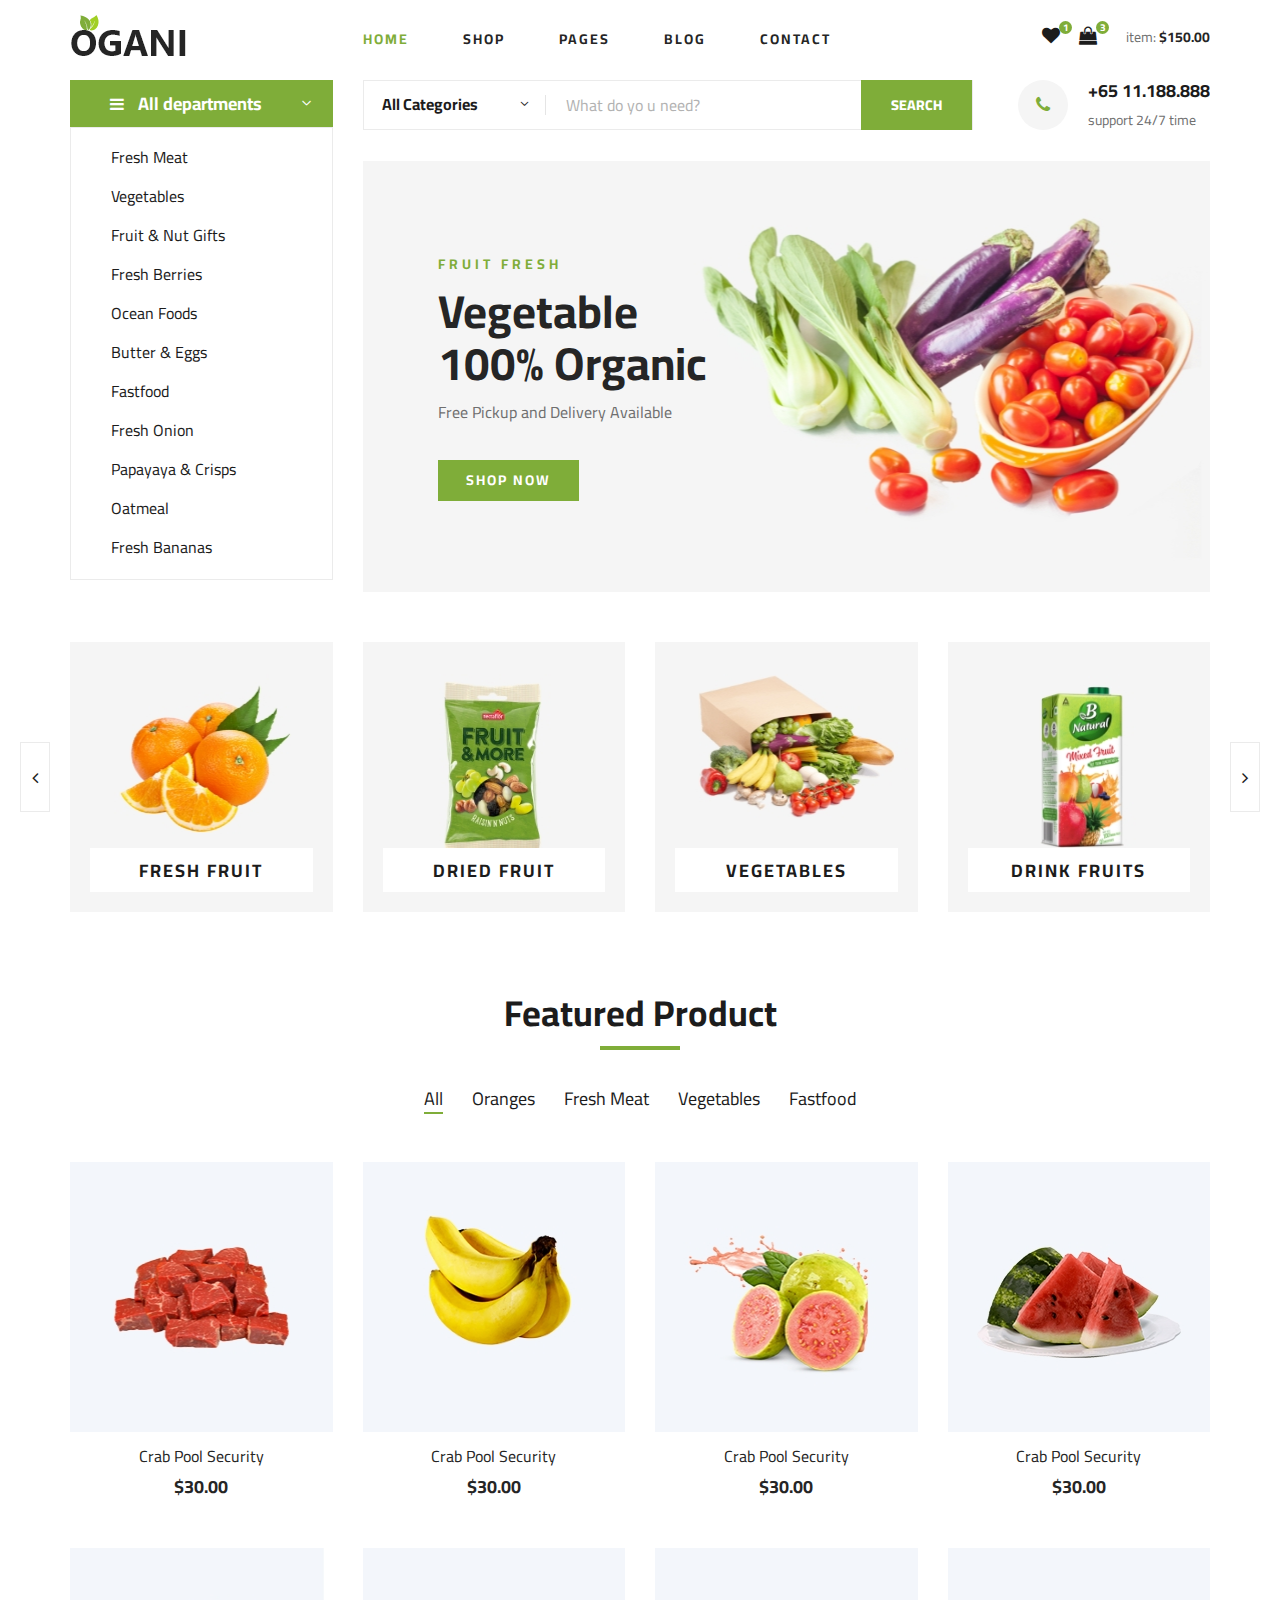
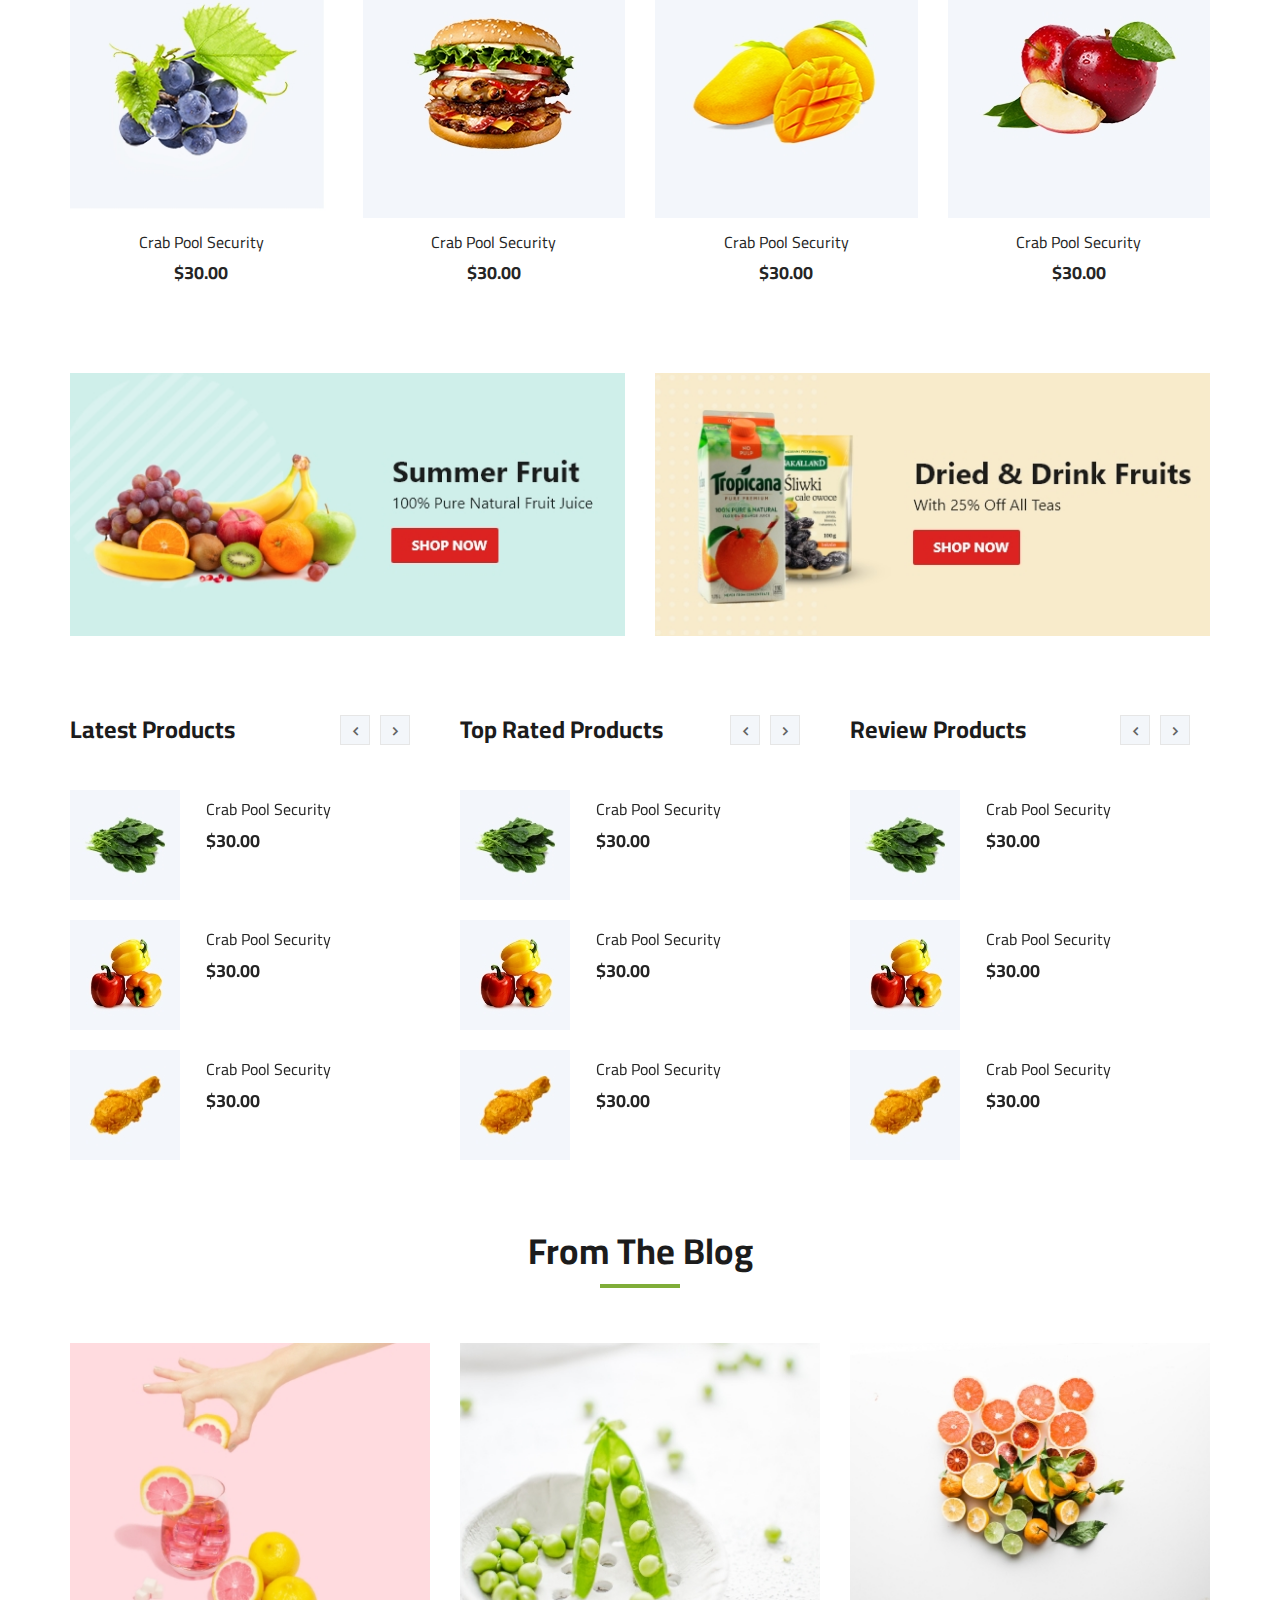
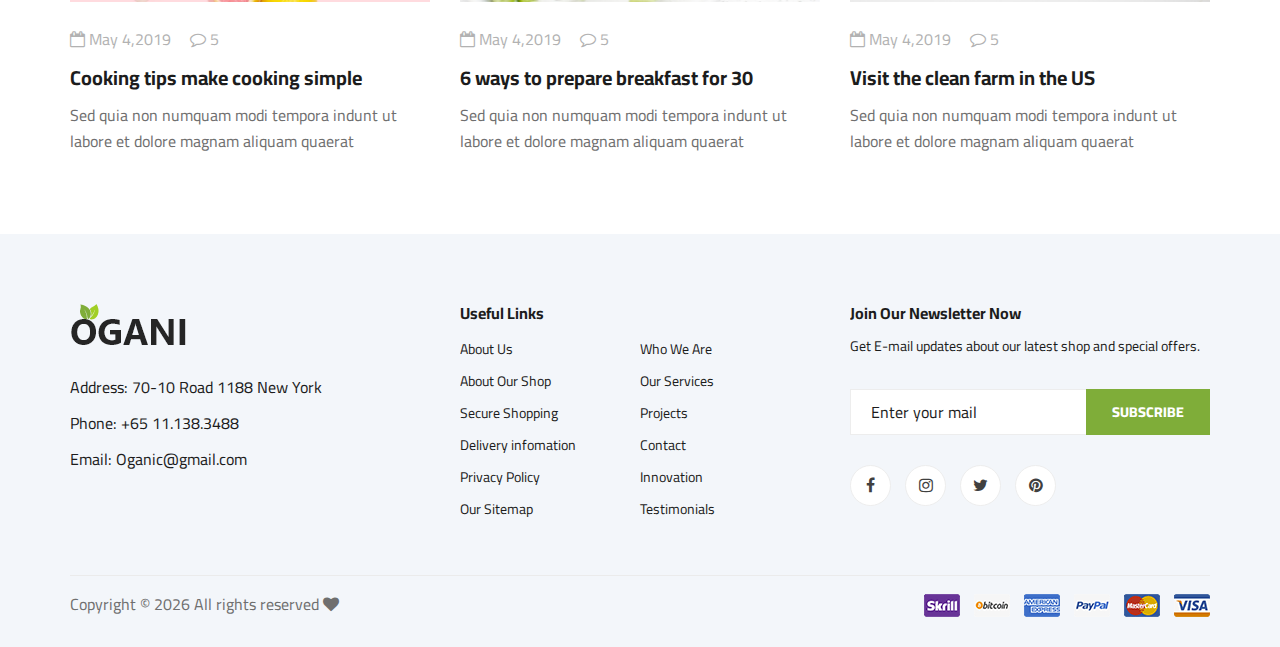
==== commit e8e6b4f3: "Update index.html" ====
--- a/index.html
+++ b/index.html
@@ -81,7 +81,7 @@
         </div>
         <div class="humberger__menu__contact">
             <ul>
-                <li><i class="fa fa-envelope"></i> hello@colorlib.com</li>
+                <li><i class="fa fa-envelope"></i> Oganic@gmail.com</li>
                 <li>Free Shipping for all Order of $99</li>
             </ul>
         </div>
@@ -744,4 +744,4 @@
 
 </body>
 
-</html>+</html>
--- a/css/elegant-icons.css
+++ b/css/elegant-icons.css
@@ -0,0 +1,1159 @@
+@font-face {
+	font-family: 'ElegantIcons';
+	src:url('../fonts/ElegantIcons.eot');
+	src:url('../fonts/ElegantIcons.eot?#iefix') format('embedded-opentype'),
+		url('../fonts/ElegantIcons.woff') format('woff'),
+		url('../fonts/ElegantIcons.ttf') format('truetype'),
+		url('../fonts/ElegantIcons.svg#ElegantIcons') format('svg');
+	font-weight: normal;
+	font-style: normal;
+}
+
+/* Use the following CSS code if you want to use data attributes for inserting your icons */
+[data-icon]:before {
+	font-family: 'ElegantIcons';
+	content: attr(data-icon);
+	speak: none;
+	font-weight: normal;
+	font-variant: normal;
+	text-transform: none;
+	line-height: 1;
+	-webkit-font-smoothing: antialiased;
+	-moz-osx-font-smoothing: grayscale;
+}
+
+/* Use the following CSS code if you want to have a class per icon */
+/*
+Instead of a list of all class selectors,
+you can use the generic selector below, but it's slower:
+[class*="your-class-prefix"] {
+*/
+.arrow_up, .arrow_down, .arrow_left, .arrow_right, .arrow_left-up, .arrow_right-up, .arrow_right-down, .arrow_left-down, .arrow-up-down, .arrow_up-down_alt, .arrow_left-right_alt, .arrow_left-right, .arrow_expand_alt2, .arrow_expand_alt, .arrow_condense, .arrow_expand, .arrow_move, .arrow_carrot-up, .arrow_carrot-down, .arrow_carrot-left, .arrow_carrot-right, .arrow_carrot-2up, .arrow_carrot-2down, .arrow_carrot-2left, .arrow_carrot-2right, .arrow_carrot-up_alt2, .arrow_carrot-down_alt2, .arrow_carrot-left_alt2, .arrow_carrot-right_alt2, .arrow_carrot-2up_alt2, .arrow_carrot-2down_alt2, .arrow_carrot-2left_alt2, .arrow_carrot-2right_alt2, .arrow_triangle-up, .arrow_triangle-down, .arrow_triangle-left, .arrow_triangle-right, .arrow_triangle-up_alt2, .arrow_triangle-down_alt2, .arrow_triangle-left_alt2, .arrow_triangle-right_alt2, .arrow_back, .icon_minus-06, .icon_plus, .icon_close, .icon_check, .icon_minus_alt2, .icon_plus_alt2, .icon_close_alt2, .icon_check_alt2, .icon_zoom-out_alt, .icon_zoom-in_alt, .icon_search, .icon_box-empty, .icon_box-selected, .icon_minus-box, .icon_plus-box, .icon_box-checked, .icon_circle-empty, .icon_circle-slelected, .icon_stop_alt2, .icon_stop, .icon_pause_alt2, .icon_pause, .icon_menu, .icon_menu-square_alt2, .icon_menu-circle_alt2, .icon_ul, .icon_ol, .icon_adjust-horiz, .icon_adjust-vert, .icon_document_alt, .icon_documents_alt, .icon_pencil, .icon_pencil-edit_alt, .icon_pencil-edit, .icon_folder-alt, .icon_folder-open_alt, .icon_folder-add_alt, .icon_info_alt, .icon_error-oct_alt, .icon_error-circle_alt, .icon_error-triangle_alt, .icon_question_alt2, .icon_question, .icon_comment_alt, .icon_chat_alt, .icon_vol-mute_alt, .icon_volume-low_alt, .icon_volume-high_alt, .icon_quotations, .icon_quotations_alt2, .icon_clock_alt, .icon_lock_alt, .icon_lock-open_alt, .icon_key_alt, .icon_cloud_alt, .icon_cloud-upload_alt, .icon_cloud-download_alt, .icon_image, .icon_images, .icon_lightbulb_alt, .icon_gift_alt, .icon_house_alt, .icon_genius, .icon_mobile, .icon_tablet, .icon_laptop, .icon_desktop, .icon_camera_alt, .icon_mail_alt, .icon_cone_alt, .icon_ribbon_alt, .icon_bag_alt, .icon_creditcard, .icon_cart_alt, .icon_paperclip, .icon_tag_alt, .icon_tags_alt, .icon_trash_alt, .icon_cursor_alt, .icon_mic_alt, .icon_compass_alt, .icon_pin_alt, .icon_pushpin_alt, .icon_map_alt, .icon_drawer_alt, .icon_toolbox_alt, .icon_book_alt, .icon_calendar, .icon_film, .icon_table, .icon_contacts_alt, .icon_headphones, .icon_lifesaver, .icon_piechart, .icon_refresh, .icon_link_alt, .icon_link, .icon_loading, .icon_blocked, .icon_archive_alt, .icon_heart_alt, .icon_star_alt, .icon_star-half_alt, .icon_star, .icon_star-half, .icon_tools, .icon_tool, .icon_cog, .icon_cogs, .arrow_up_alt, .arrow_down_alt, .arrow_left_alt, .arrow_right_alt, .arrow_left-up_alt, .arrow_right-up_alt, .arrow_right-down_alt, .arrow_left-down_alt, .arrow_condense_alt, .arrow_expand_alt3, .arrow_carrot_up_alt, .arrow_carrot-down_alt, .arrow_carrot-left_alt, .arrow_carrot-right_alt, .arrow_carrot-2up_alt, .arrow_carrot-2dwnn_alt, .arrow_carrot-2left_alt, .arrow_carrot-2right_alt, .arrow_triangle-up_alt, .arrow_triangle-down_alt, .arrow_triangle-left_alt, .arrow_triangle-right_alt, .icon_minus_alt, .icon_plus_alt, .icon_close_alt, .icon_check_alt, .icon_zoom-out, .icon_zoom-in, .icon_stop_alt, .icon_menu-square_alt, .icon_menu-circle_alt, .icon_document, .icon_documents, .icon_pencil_alt, .icon_folder, .icon_folder-open, .icon_folder-add, .icon_folder_upload, .icon_folder_download, .icon_info, .icon_error-circle, .icon_error-oct, .icon_error-triangle, .icon_question_alt, .icon_comment, .icon_chat, .icon_vol-mute, .icon_volume-low, .icon_volume-high, .icon_quotations_alt, .icon_clock, .icon_lock, .icon_lock-open, .icon_key, .icon_cloud, .icon_cloud-upload, .icon_cloud-download, .icon_lightbulb, .icon_gift, .icon_house, .icon_camera, .icon_mail, .icon_cone, .icon_ribbon, .icon_bag, .icon_cart, .icon_tag, .icon_tags, .icon_trash, .icon_cursor, .icon_mic, .icon_compass, .icon_pin, .icon_pushpin, .icon_map, .icon_drawer, .icon_toolbox, .icon_book, .icon_contacts, .icon_archive, .icon_heart, .icon_profile, .icon_group, .icon_grid-2x2, .icon_grid-3x3, .icon_music, .icon_pause_alt, .icon_phone, .icon_upload, .icon_download, .social_facebook, .social_twitter, .social_pinterest, .social_googleplus, .social_tumblr, .social_tumbleupon, .social_wordpress, .social_instagram, .social_dribbble, .social_vimeo, .social_linkedin, .social_rss, .social_deviantart, .social_share, .social_myspace, .social_skype, .social_youtube, .social_picassa, .social_googledrive, .social_flickr, .social_blogger, .social_spotify, .social_delicious, .social_facebook_circle, .social_twitter_circle, .social_pinterest_circle, .social_googleplus_circle, .social_tumblr_circle, .social_stumbleupon_circle, .social_wordpress_circle, .social_instagram_circle, .social_dribbble_circle, .social_vimeo_circle, .social_linkedin_circle, .social_rss_circle, .social_deviantart_circle, .social_share_circle, .social_myspace_circle, .social_skype_circle, .social_youtube_circle, .social_picassa_circle, .social_googledrive_alt2, .social_flickr_circle, .social_blogger_circle, .social_spotify_circle, .social_delicious_circle, .social_facebook_square, .social_twitter_square, .social_pinterest_square, .social_googleplus_square, .social_tumblr_square, .social_stumbleupon_square, .social_wordpress_square, .social_instagram_square, .social_dribbble_square, .social_vimeo_square, .social_linkedin_square, .social_rss_square, .social_deviantart_square, .social_share_square, .social_myspace_square, .social_skype_square, .social_youtube_square, .social_picassa_square, .social_googledrive_square, .social_flickr_square, .social_blogger_square, .social_spotify_square, .social_delicious_square, .icon_printer, .icon_calulator, .icon_building, .icon_floppy, .icon_drive, .icon_search-2, .icon_id, .icon_id-2, .icon_puzzle, .icon_like, .icon_dislike, .icon_mug, .icon_currency, .icon_wallet, .icon_pens, .icon_easel, .icon_flowchart, .icon_datareport, .icon_briefcase, .icon_shield, .icon_percent, .icon_globe, .icon_globe-2, .icon_target, .icon_hourglass, .icon_balance, .icon_rook, .icon_printer-alt, .icon_calculator_alt, .icon_building_alt, .icon_floppy_alt, .icon_drive_alt, .icon_search_alt, .icon_id_alt, .icon_id-2_alt, .icon_puzzle_alt, .icon_like_alt, .icon_dislike_alt, .icon_mug_alt, .icon_currency_alt, .icon_wallet_alt, .icon_pens_alt, .icon_easel_alt, .icon_flowchart_alt, .icon_datareport_alt, .icon_briefcase_alt, .icon_shield_alt, .icon_percent_alt, .icon_globe_alt, .icon_clipboard {
+	font-family: 'ElegantIcons';
+	speak: none;
+	font-style: normal;
+	font-weight: normal;
+	font-variant: normal;
+	text-transform: none;
+	line-height: 1;
+	-webkit-font-smoothing: antialiased;
+}
+.arrow_up:before {
+	content: "\21";
+}
+.arrow_down:before {
+	content: "\22";
+}
+.arrow_left:before {
+	content: "\23";
+}
+.arrow_right:before {
+	content: "\24";
+}
+.arrow_left-up:before {
+	content: "\25";
+}
+.arrow_right-up:before {
+	content: "\26";
+}
+.arrow_right-down:before {
+	content: "\27";
+}
+.arrow_left-down:before {
+	content: "\28";
+}
+.arrow-up-down:before {
+	content: "\29";
+}
+.arrow_up-down_alt:before {
+	content: "\2a";
+}
+.arrow_left-right_alt:before {
+	content: "\2b";
+}
+.arrow_left-right:before {
+	content: "\2c";
+}
+.arrow_expand_alt2:before {
+	content: "\2d";
+}
+.arrow_expand_alt:before {
+	content: "\2e";
+}
+.arrow_condense:before {
+	content: "\2f";
+}
+.arrow_expand:before {
+	content: "\30";
+}
+.arrow_move:before {
+	content: "\31";
+}
+.arrow_carrot-up:before {
+	content: "\32";
+}
+.arrow_carrot-down:before {
+	content: "\33";
+}
+.arrow_carrot-left:before {
+	content: "\34";
+}
+.arrow_carrot-right:before {
+	content: "\35";
+}
+.arrow_carrot-2up:before {
+	content: "\36";
+}
+.arrow_carrot-2down:before {
+	content: "\37";
+}
+.arrow_carrot-2left:before {
+	content: "\38";
+}
+.arrow_carrot-2right:before {
+	content: "\39";
+}
+.arrow_carrot-up_alt2:before {
+	content: "\3a";
+}
+.arrow_carrot-down_alt2:before {
+	content: "\3b";
+}
+.arrow_carrot-left_alt2:before {
+	content: "\3c";
+}
+.arrow_carrot-right_alt2:before {
+	content: "\3d";
+}
+.arrow_carrot-2up_alt2:before {
+	content: "\3e";
+}
+.arrow_carrot-2down_alt2:before {
+	content: "\3f";
+}
+.arrow_carrot-2left_alt2:before {
+	content: "\40";
+}
+.arrow_carrot-2right_alt2:before {
+	content: "\41";
+}
+.arrow_triangle-up:before {
+	content: "\42";
+}
+.arrow_triangle-down:before {
+	content: "\43";
+}
+.arrow_triangle-left:before {
+	content: "\44";
+}
+.arrow_triangle-right:before {
+	content: "\45";
+}
+.arrow_triangle-up_alt2:before {
+	content: "\46";
+}
+.arrow_triangle-down_alt2:before {
+	content: "\47";
+}
+.arrow_triangle-left_alt2:before {
+	content: "\48";
+}
+.arrow_triangle-right_alt2:before {
+	content: "\49";
+}
+.arrow_back:before {
+	content: "\4a";
+}
+.icon_minus-06:before {
+	content: "\4b";
+}
+.icon_plus:before {
+	content: "\4c";
+}
+.icon_close:before {
+	content: "\4d";
+}
+.icon_check:before {
+	content: "\4e";
+}
+.icon_minus_alt2:before {
+	content: "\4f";
+}
+.icon_plus_alt2:before {
+	content: "\50";
+}
+.icon_close_alt2:before {
+	content: "\51";
+}
+.icon_check_alt2:before {
+	content: "\52";
+}
+.icon_zoom-out_alt:before {
+	content: "\53";
+}
+.icon_zoom-in_alt:before {
+	content: "\54";
+}
+.icon_search:before {
+	content: "\55";
+}
+.icon_box-empty:before {
+	content: "\56";
+}
+.icon_box-selected:before {
+	content: "\57";
+}
+.icon_minus-box:before {
+	content: "\58";
+}
+.icon_plus-box:before {
+	content: "\59";
+}
+.icon_box-checked:before {
+	content: "\5a";
+}
+.icon_circle-empty:before {
+	content: "\5b";
+}
+.icon_circle-slelected:before {
+	content: "\5c";
+}
+.icon_stop_alt2:before {
+	content: "\5d";
+}
+.icon_stop:before {
+	content: "\5e";
+}
+.icon_pause_alt2:before {
+	content: "\5f";
+}
+.icon_pause:before {
+	content: "\60";
+}
+.icon_menu:before {
+	content: "\61";
+}
+.icon_menu-square_alt2:before {
+	content: "\62";
+}
+.icon_menu-circle_alt2:before {
+	content: "\63";
+}
+.icon_ul:before {
+	content: "\64";
+}
+.icon_ol:before {
+	content: "\65";
+}
+.icon_adjust-horiz:before {
+	content: "\66";
+}
+.icon_adjust-vert:before {
+	content: "\67";
+}
+.icon_document_alt:before {
+	content: "\68";
+}
+.icon_documents_alt:before {
+	content: "\69";
+}
+.icon_pencil:before {
+	content: "\6a";
+}
+.icon_pencil-edit_alt:before {
+	content: "\6b";
+}
+.icon_pencil-edit:before {
+	content: "\6c";
+}
+.icon_folder-alt:before {
+	content: "\6d";
+}
+.icon_folder-open_alt:before {
+	content: "\6e";
+}
+.icon_folder-add_alt:before {
+	content: "\6f";
+}
+.icon_info_alt:before {
+	content: "\70";
+}
+.icon_error-oct_alt:before {
+	content: "\71";
+}
+.icon_error-circle_alt:before {
+	content: "\72";
+}
+.icon_error-triangle_alt:before {
+	content: "\73";
+}
+.icon_question_alt2:before {
+	content: "\74";
+}
+.icon_question:before {
+	content: "\75";
+}
+.icon_comment_alt:before {
+	content: "\76";
+}
+.icon_chat_alt:before {
+	content: "\77";
+}
+.icon_vol-mute_alt:before {
+	content: "\78";
+}
+.icon_volume-low_alt:before {
+	content: "\79";
+}
+.icon_volume-high_alt:before {
+	content: "\7a";
+}
+.icon_quotations:before {
+	content: "\7b";
+}
+.icon_quotations_alt2:before {
+	content: "\7c";
+}
+.icon_clock_alt:before {
+	content: "\7d";
+}
+.icon_lock_alt:before {
+	content: "\7e";
+}
+.icon_lock-open_alt:before {
+	content: "\e000";
+}
+.icon_key_alt:before {
+	content: "\e001";
+}
+.icon_cloud_alt:before {
+	content: "\e002";
+}
+.icon_cloud-upload_alt:before {
+	content: "\e003";
+}
+.icon_cloud-download_alt:before {
+	content: "\e004";
+}
+.icon_image:before {
+	content: "\e005";
+}
+.icon_images:before {
+	content: "\e006";
+}
+.icon_lightbulb_alt:before {
+	content: "\e007";
+}
+.icon_gift_alt:before {
+	content: "\e008";
+}
+.icon_house_alt:before {
+	content: "\e009";
+}
+.icon_genius:before {
+	content: "\e00a";
+}
+.icon_mobile:before {
+	content: "\e00b";
+}
+.icon_tablet:before {
+	content: "\e00c";
+}
+.icon_laptop:before {
+	content: "\e00d";
+}
+.icon_desktop:before {
+	content: "\e00e";
+}
+.icon_camera_alt:before {
+	content: "\e00f";
+}
+.icon_mail_alt:before {
+	content: "\e010";
+}
+.icon_cone_alt:before {
+	content: "\e011";
+}
+.icon_ribbon_alt:before {
+	content: "\e012";
+}
+.icon_bag_alt:before {
+	content: "\e013";
+}
+.icon_creditcard:before {
+	content: "\e014";
+}
+.icon_cart_alt:before {
+	content: "\e015";
+}
+.icon_paperclip:before {
+	content: "\e016";
+}
+.icon_tag_alt:before {
+	content: "\e017";
+}
+.icon_tags_alt:before {
+	content: "\e018";
+}
+.icon_trash_alt:before {
+	content: "\e019";
+}
+.icon_cursor_alt:before {
+	content: "\e01a";
+}
+.icon_mic_alt:before {
+	content: "\e01b";
+}
+.icon_compass_alt:before {
+	content: "\e01c";
+}
+.icon_pin_alt:before {
+	content: "\e01d";
+}
+.icon_pushpin_alt:before {
+	content: "\e01e";
+}
+.icon_map_alt:before {
+	content: "\e01f";
+}
+.icon_drawer_alt:before {
+	content: "\e020";
+}
+.icon_toolbox_alt:before {
+	content: "\e021";
+}
+.icon_book_alt:before {
+	content: "\e022";
+}
+.icon_calendar:before {
+	content: "\e023";
+}
+.icon_film:before {
+	content: "\e024";
+}
+.icon_table:before {
+	content: "\e025";
+}
+.icon_contacts_alt:before {
+	content: "\e026";
+}
+.icon_headphones:before {
+	content: "\e027";
+}
+.icon_lifesaver:before {
+	content: "\e028";
+}
+.icon_piechart:before {
+	content: "\e029";
+}
+.icon_refresh:before {
+	content: "\e02a";
+}
+.icon_link_alt:before {
+	content: "\e02b";
+}
+.icon_link:before {
+	content: "\e02c";
+}
+.icon_loading:before {
+	content: "\e02d";
+}
+.icon_blocked:before {
+	content: "\e02e";
+}
+.icon_archive_alt:before {
+	content: "\e02f";
+}
+.icon_heart_alt:before {
+	content: "\e030";
+}
+.icon_star_alt:before {
+	content: "\e031";
+}
+.icon_star-half_alt:before {
+	content: "\e032";
+}
+.icon_star:before {
+	content: "\e033";
+}
+.icon_star-half:before {
+	content: "\e034";
+}
+.icon_tools:before {
+	content: "\e035";
+}
+.icon_tool:before {
+	content: "\e036";
+}
+.icon_cog:before {
+	content: "\e037";
+}
+.icon_cogs:before {
+	content: "\e038";
+}
+.arrow_up_alt:before {
+	content: "\e039";
+}
+.arrow_down_alt:before {
+	content: "\e03a";
+}
+.arrow_left_alt:before {
+	content: "\e03b";
+}
+.arrow_right_alt:before {
+	content: "\e03c";
+}
+.arrow_left-up_alt:before {
+	content: "\e03d";
+}
+.arrow_right-up_alt:before {
+	content: "\e03e";
+}
+.arrow_right-down_alt:before {
+	content: "\e03f";
+}
+.arrow_left-down_alt:before {
+	content: "\e040";
+}
+.arrow_condense_alt:before {
+	content: "\e041";
+}
+.arrow_expand_alt3:before {
+	content: "\e042";
+}
+.arrow_carrot_up_alt:before {
+	content: "\e043";
+}
+.arrow_carrot-down_alt:before {
+	content: "\e044";
+}
+.arrow_carrot-left_alt:before {
+	content: "\e045";
+}
+.arrow_carrot-right_alt:before {
+	content: "\e046";
+}
+.arrow_carrot-2up_alt:before {
+	content: "\e047";
+}
+.arrow_carrot-2dwnn_alt:before {
+	content: "\e048";
+}
+.arrow_carrot-2left_alt:before {
+	content: "\e049";
+}
+.arrow_carrot-2right_alt:before {
+	content: "\e04a";
+}
+.arrow_triangle-up_alt:before {
+	content: "\e04b";
+}
+.arrow_triangle-down_alt:before {
+	content: "\e04c";
+}
+.arrow_triangle-left_alt:before {
+	content: "\e04d";
+}
+.arrow_triangle-right_alt:before {
+	content: "\e04e";
+}
+.icon_minus_alt:before {
+	content: "\e04f";
+}
+.icon_plus_alt:before {
+	content: "\e050";
+}
+.icon_close_alt:before {
+	content: "\e051";
+}
+.icon_check_alt:before {
+	content: "\e052";
+}
+.icon_zoom-out:before {
+	content: "\e053";
+}
+.icon_zoom-in:before {
+	content: "\e054";
+}
+.icon_stop_alt:before {
+	content: "\e055";
+}
+.icon_menu-square_alt:before {
+	content: "\e056";
+}
+.icon_menu-circle_alt:before {
+	content: "\e057";
+}
+.icon_document:before {
+	content: "\e058";
+}
+.icon_documents:before {
+	content: "\e059";
+}
+.icon_pencil_alt:before {
+	content: "\e05a";
+}
+.icon_folder:before {
+	content: "\e05b";
+}
+.icon_folder-open:before {
+	content: "\e05c";
+}
+.icon_folder-add:before {
+	content: "\e05d";
+}
+.icon_folder_upload:before {
+	content: "\e05e";
+}
+.icon_folder_download:before {
+	content: "\e05f";
+}
+.icon_info:before {
+	content: "\e060";
+}
+.icon_error-circle:before {
+	content: "\e061";
+}
+.icon_error-oct:before {
+	content: "\e062";
+}
+.icon_error-triangle:before {
+	content: "\e063";
+}
+.icon_question_alt:before {
+	content: "\e064";
+}
+.icon_comment:before {
+	content: "\e065";
+}
+.icon_chat:before {
+	content: "\e066";
+}
+.icon_vol-mute:before {
+	content: "\e067";
+}
+.icon_volume-low:before {
+	content: "\e068";
+}
+.icon_volume-high:before {
+	content: "\e069";
+}
+.icon_quotations_alt:before {
+	content: "\e06a";
+}
+.icon_clock:before {
+	content: "\e06b";
+}
+.icon_lock:before {
+	content: "\e06c";
+}
+.icon_lock-open:before {
+	content: "\e06d";
+}
+.icon_key:before {
+	content: "\e06e";
+}
+.icon_cloud:before {
+	content: "\e06f";
+}
+.icon_cloud-upload:before {
+	content: "\e070";
+}
+.icon_cloud-download:before {
+	content: "\e071";
+}
+.icon_lightbulb:before {
+	content: "\e072";
+}
+.icon_gift:before {
+	content: "\e073";
+}
+.icon_house:before {
+	content: "\e074";
+}
+.icon_camera:before {
+	content: "\e075";
+}
+.icon_mail:before {
+	content: "\e076";
+}
+.icon_cone:before {
+	content: "\e077";
+}
+.icon_ribbon:before {
+	content: "\e078";
+}
+.icon_bag:before {
+	content: "\e079";
+}
+.icon_cart:before {
+	content: "\e07a";
+}
+.icon_tag:before {
+	content: "\e07b";
+}
+.icon_tags:before {
+	content: "\e07c";
+}
+.icon_trash:before {
+	content: "\e07d";
+}
+.icon_cursor:before {
+	content: "\e07e";
+}
+.icon_mic:before {
+	content: "\e07f";
+}
+.icon_compass:before {
+	content: "\e080";
+}
+.icon_pin:before {
+	content: "\e081";
+}
+.icon_pushpin:before {
+	content: "\e082";
+}
+.icon_map:before {
+	content: "\e083";
+}
+.icon_drawer:before {
+	content: "\e084";
+}
+.icon_toolbox:before {
+	content: "\e085";
+}
+.icon_book:before {
+	content: "\e086";
+}
+.icon_contacts:before {
+	content: "\e087";
+}
+.icon_archive:before {
+	content: "\e088";
+}
+.icon_heart:before {
+	content: "\e089";
+}
+.icon_profile:before {
+	content: "\e08a";
+}
+.icon_group:before {
+	content: "\e08b";
+}
+.icon_grid-2x2:before {
+	content: "\e08c";
+}
+.icon_grid-3x3:before {
+	content: "\e08d";
+}
+.icon_music:before {
+	content: "\e08e";
+}
+.icon_pause_alt:before {
+	content: "\e08f";
+}
+.icon_phone:before {
+	content: "\e090";
+}
+.icon_upload:before {
+	content: "\e091";
+}
+.icon_download:before {
+	content: "\e092";
+}
+.social_facebook:before {
+	content: "\e093";
+}
+.social_twitter:before {
+	content: "\e094";
+}
+.social_pinterest:before {
+	content: "\e095";
+}
+.social_googleplus:before {
+	content: "\e096";
+}
+.social_tumblr:before {
+	content: "\e097";
+}
+.social_tumbleupon:before {
+	content: "\e098";
+}
+.social_wordpress:before {
+	content: "\e099";
+}
+.social_instagram:before {
+	content: "\e09a";
+}
+.social_dribbble:before {
+	content: "\e09b";
+}
+.social_vimeo:before {
+	content: "\e09c";
+}
+.social_linkedin:before {
+	content: "\e09d";
+}
+.social_rss:before {
+	content: "\e09e";
+}
+.social_deviantart:before {
+	content: "\e09f";
+}
+.social_share:before {
+	content: "\e0a0";
+}
+.social_myspace:before {
+	content: "\e0a1";
+}
+.social_skype:before {
+	content: "\e0a2";
+}
+.social_youtube:before {
+	content: "\e0a3";
+}
+.social_picassa:before {
+	content: "\e0a4";
+}
+.social_googledrive:before {
+	content: "\e0a5";
+}
+.social_flickr:before {
+	content: "\e0a6";
+}
+.social_blogger:before {
+	content: "\e0a7";
+}
+.social_spotify:before {
+	content: "\e0a8";
+}
+.social_delicious:before {
+	content: "\e0a9";
+}
+.social_facebook_circle:before {
+	content: "\e0aa";
+}
+.social_twitter_circle:before {
+	content: "\e0ab";
+}
+.social_pinterest_circle:before {
+	content: "\e0ac";
+}
+.social_googleplus_circle:before {
+	content: "\e0ad";
+}
+.social_tumblr_circle:before {
+	content: "\e0ae";
+}
+.social_stumbleupon_circle:before {
+	content: "\e0af";
+}
+.social_wordpress_circle:before {
+	content: "\e0b0";
+}
+.social_instagram_circle:before {
+	content: "\e0b1";
+}
+.social_dribbble_circle:before {
+	content: "\e0b2";
+}
+.social_vimeo_circle:before {
+	content: "\e0b3";
+}
+.social_linkedin_circle:before {
+	content: "\e0b4";
+}
+.social_rss_circle:before {
+	content: "\e0b5";
+}
+.social_deviantart_circle:before {
+	content: "\e0b6";
+}
+.social_share_circle:before {
+	content: "\e0b7";
+}
+.social_myspace_circle:before {
+	content: "\e0b8";
+}
+.social_skype_circle:before {
+	content: "\e0b9";
+}
+.social_youtube_circle:before {
+	content: "\e0ba";
+}
+.social_picassa_circle:before {
+	content: "\e0bb";
+}
+.social_googledrive_alt2:before {
+	content: "\e0bc";
+}
+.social_flickr_circle:before {
+	content: "\e0bd";
+}
+.social_blogger_circle:before {
+	content: "\e0be";
+}
+.social_spotify_circle:before {
+	content: "\e0bf";
+}
+.social_delicious_circle:before {
+	content: "\e0c0";
+}
+.social_facebook_square:before {
+	content: "\e0c1";
+}
+.social_twitter_square:before {
+	content: "\e0c2";
+}
+.social_pinterest_square:before {
+	content: "\e0c3";
+}
+.social_googleplus_square:before {
+	content: "\e0c4";
+}
+.social_tumblr_square:before {
+	content: "\e0c5";
+}
+.social_stumbleupon_square:before {
+	content: "\e0c6";
+}
+.social_wordpress_square:before {
+	content: "\e0c7";
+}
+.social_instagram_square:before {
+	content: "\e0c8";
+}
+.social_dribbble_square:before {
+	content: "\e0c9";
+}
+.social_vimeo_square:before {
+	content: "\e0ca";
+}
+.social_linkedin_square:before {
+	content: "\e0cb";
+}
+.social_rss_square:before {
+	content: "\e0cc";
+}
+.social_deviantart_square:before {
+	content: "\e0cd";
+}
+.social_share_square:before {
+	content: "\e0ce";
+}
+.social_myspace_square:before {
+	content: "\e0cf";
+}
+.social_skype_square:before {
+	content: "\e0d0";
+}
+.social_youtube_square:before {
+	content: "\e0d1";
+}
+.social_picassa_square:before {
+	content: "\e0d2";
+}
+.social_googledrive_square:before {
+	content: "\e0d3";
+}
+.social_flickr_square:before {
+	content: "\e0d4";
+}
+.social_blogger_square:before {
+	content: "\e0d5";
+}
+.social_spotify_square:before {
+	content: "\e0d6";
+}
+.social_delicious_square:before {
+	content: "\e0d7";
+}
+.icon_printer:before {
+	content: "\e103";
+}
+.icon_calulator:before {
+	content: "\e0ee";
+}
+.icon_building:before {
+	content: "\e0ef";
+}
+.icon_floppy:before {
+	content: "\e0e8";
+}
+.icon_drive:before {
+	content: "\e0ea";
+}
+.icon_search-2:before {
+	content: "\e101";
+}
+.icon_id:before {
+	content: "\e107";
+}
+.icon_id-2:before {
+	content: "\e108";
+}
+.icon_puzzle:before {
+	content: "\e102";
+}
+.icon_like:before {
+	content: "\e106";
+}
+.icon_dislike:before {
+	content: "\e0eb";
+}
+.icon_mug:before {
+	content: "\e105";
+}
+.icon_currency:before {
+	content: "\e0ed";
+}
+.icon_wallet:before {
+	content: "\e100";
+}
+.icon_pens:before {
+	content: "\e104";
+}
+.icon_easel:before {
+	content: "\e0e9";
+}
+.icon_flowchart:before {
+	content: "\e109";
+}
+.icon_datareport:before {
+	content: "\e0ec";
+}
+.icon_briefcase:before {
+	content: "\e0fe";
+}
+.icon_shield:before {
+	content: "\e0f6";
+}
+.icon_percent:before {
+	content: "\e0fb";
+}
+.icon_globe:before {
+	content: "\e0e2";
+}
+.icon_globe-2:before {
+	content: "\e0e3";
+}
+.icon_target:before {
+	content: "\e0f5";
+}
+.icon_hourglass:before {
+	content: "\e0e1";
+}
+.icon_balance:before {
+	content: "\e0ff";
+}
+.icon_rook:before {
+	content: "\e0f8";
+}
+.icon_printer-alt:before {
+	content: "\e0fa";
+}
+.icon_calculator_alt:before {
+	content: "\e0e7";
+}
+.icon_building_alt:before {
+	content: "\e0fd";
+}
+.icon_floppy_alt:before {
+	content: "\e0e4";
+}
+.icon_drive_alt:before {
+	content: "\e0e5";
+}
+.icon_search_alt:before {
+	content: "\e0f7";
+}
+.icon_id_alt:before {
+	content: "\e0e0";
+}
+.icon_id-2_alt:before {
+	content: "\e0fc";
+}
+.icon_puzzle_alt:before {
+	content: "\e0f9";
+}
+.icon_like_alt:before {
+	content: "\e0dd";
+}
+.icon_dislike_alt:before {
+	content: "\e0f1";
+}
+.icon_mug_alt:before {
+	content: "\e0dc";
+}
+.icon_currency_alt:before {
+	content: "\e0f3";
+}
+.icon_wallet_alt:before {
+	content: "\e0d8";
+}
+.icon_pens_alt:before {
+	content: "\e0db";
+}
+.icon_easel_alt:before {
+	content: "\e0f0";
+}
+.icon_flowchart_alt:before {
+	content: "\e0df";
+}
+.icon_datareport_alt:before {
+	content: "\e0f2";
+}
+.icon_briefcase_alt:before {
+	content: "\e0f4";
+}
+.icon_shield_alt:before {
+	content: "\e0d9";
+}
+.icon_percent_alt:before {
+	content: "\e0da";
+}
+.icon_globe_alt:before {
+	content: "\e0de";
+}
+.icon_clipboard:before {
+	content: "\e0e6";
+}
+
+
+	.glyph {
+		float: left;
+		text-align: center;
+		padding: .75em;
+		margin: .4em 1.5em .75em 0;
+		width: 6em;
+text-shadow: none;
+	}
+        .glyph_big {
+        font-size: 128px;
+        color: #59c5dc;
+        float: left;
+        margin-right: 20px;
+        }
+
+        .glyph div { padding-bottom: 10px;}
+
+	.glyph input {
+		font-family: consolas, monospace;
+		font-size: 12px;
+		width: 100%;
+		text-align: center;
+		border: 0;
+		box-shadow: 0 0 0 1px #ccc;
+		padding: .2em;
+                -moz-border-radius: 5px;
+                -webkit-border-radius: 5px;
+	}
+	.centered {
+		margin-left: auto;
+		margin-right: auto;
+	}
+	.glyph .fs1 {
+		font-size: 2em;
+	}
+
+	
--- a/css/nice-select.css
+++ b/css/nice-select.css
@@ -0,0 +1,138 @@
+.nice-select {
+  -webkit-tap-highlight-color: transparent;
+  background-color: #fff;
+  border-radius: 5px;
+  border: solid 1px #e8e8e8;
+  box-sizing: border-box;
+  clear: both;
+  cursor: pointer;
+  display: block;
+  float: left;
+  font-family: inherit;
+  font-size: 14px;
+  font-weight: normal;
+  height: 42px;
+  line-height: 40px;
+  outline: none;
+  padding-left: 18px;
+  padding-right: 30px;
+  position: relative;
+  text-align: left !important;
+  -webkit-transition: all 0.2s ease-in-out;
+  transition: all 0.2s ease-in-out;
+  -webkit-user-select: none;
+     -moz-user-select: none;
+      -ms-user-select: none;
+          user-select: none;
+  white-space: nowrap;
+  width: auto; }
+  .nice-select:hover {
+    border-color: #dbdbdb; }
+  .nice-select:active, .nice-select.open, .nice-select:focus {
+    border-color: #999; }
+  .nice-select:after {
+    border-bottom: 2px solid #999;
+    border-right: 2px solid #999;
+    content: '';
+    display: block;
+    height: 5px;
+    margin-top: -4px;
+    pointer-events: none;
+    position: absolute;
+    right: 12px;
+    top: 50%;
+    -webkit-transform-origin: 66% 66%;
+        -ms-transform-origin: 66% 66%;
+            transform-origin: 66% 66%;
+    -webkit-transform: rotate(45deg);
+        -ms-transform: rotate(45deg);
+            transform: rotate(45deg);
+    -webkit-transition: all 0.15s ease-in-out;
+    transition: all 0.15s ease-in-out;
+    width: 5px; }
+  .nice-select.open:after {
+    -webkit-transform: rotate(-135deg);
+        -ms-transform: rotate(-135deg);
+            transform: rotate(-135deg); }
+  .nice-select.open .list {
+    opacity: 1;
+    pointer-events: auto;
+    -webkit-transform: scale(1) translateY(0);
+        -ms-transform: scale(1) translateY(0);
+            transform: scale(1) translateY(0); }
+  .nice-select.disabled {
+    border-color: #ededed;
+    color: #999;
+    pointer-events: none; }
+    .nice-select.disabled:after {
+      border-color: #cccccc; }
+  .nice-select.wide {
+    width: 100%; }
+    .nice-select.wide .list {
+      left: 0 !important;
+      right: 0 !important; }
+  .nice-select.right {
+    float: right; }
+    .nice-select.right .list {
+      left: auto;
+      right: 0; }
+  .nice-select.small {
+    font-size: 12px;
+    height: 36px;
+    line-height: 34px; }
+    .nice-select.small:after {
+      height: 4px;
+      width: 4px; }
+    .nice-select.small .option {
+      line-height: 34px;
+      min-height: 34px; }
+  .nice-select .list {
+    background-color: #fff;
+    border-radius: 5px;
+    box-shadow: 0 0 0 1px rgba(68, 68, 68, 0.11);
+    box-sizing: border-box;
+    margin-top: 4px;
+    opacity: 0;
+    overflow: hidden;
+    padding: 0;
+    pointer-events: none;
+    position: absolute;
+    top: 100%;
+    left: 0;
+    -webkit-transform-origin: 50% 0;
+        -ms-transform-origin: 50% 0;
+            transform-origin: 50% 0;
+    -webkit-transform: scale(0.75) translateY(-21px);
+        -ms-transform: scale(0.75) translateY(-21px);
+            transform: scale(0.75) translateY(-21px);
+    -webkit-transition: all 0.2s cubic-bezier(0.5, 0, 0, 1.25), opacity 0.15s ease-out;
+    transition: all 0.2s cubic-bezier(0.5, 0, 0, 1.25), opacity 0.15s ease-out;
+    z-index: 9; }
+    .nice-select .list:hover .option:not(:hover) {
+      background-color: transparent !important; }
+  .nice-select .option {
+    cursor: pointer;
+    font-weight: 400;
+    line-height: 40px;
+    list-style: none;
+    min-height: 40px;
+    outline: none;
+    padding-left: 18px;
+    padding-right: 29px;
+    text-align: left;
+    -webkit-transition: all 0.2s;
+    transition: all 0.2s; }
+    .nice-select .option:hover, .nice-select .option.focus, .nice-select .option.selected.focus {
+      background-color: #f6f6f6; }
+    .nice-select .option.selected {
+      font-weight: bold; }
+    .nice-select .option.disabled {
+      background-color: transparent;
+      color: #999;
+      cursor: default; }
+
+.no-csspointerevents .nice-select .list {
+  display: none; }
+
+.no-csspointerevents .nice-select.open .list {
+  display: block; }
--- a/css/style.css
+++ b/css/style.css
@@ -0,0 +1,3461 @@
+
+
+/*------------------------------------------------------------------
+[Table of contents]
+
+1.  Template default CSS
+	1.1	Variables
+	1.2	Mixins
+	1.3	Flexbox
+	1.4	Reset
+2.  Helper Css
+3.  Header Section
+4.  Hero Section
+5.  Service Section
+6.  Categories Section
+7.  Featured Section
+8.  Latest Product Section
+9.  Contact
+10.  Footer Style
+-------------------------------------------------------------------*/
+
+/*----------------------------------------*/
+/* Template default CSS
+/*----------------------------------------*/
+
+html,
+body {
+	height: 100%;
+	font-family: "Cairo", sans-serif;
+	-webkit-font-smoothing: antialiased;
+	font-smoothing: antialiased;
+}
+
+h1,
+h2,
+h3,
+h4,
+h5,
+h6 {
+	margin: 0;
+	color: #111111;
+	font-weight: 400;
+	font-family: "Cairo", sans-serif;
+}
+
+h1 {
+	font-size: 70px;
+}
+
+h2 {
+	font-size: 36px;
+}
+
+h3 {
+	font-size: 30px;
+}
+
+h4 {
+	font-size: 24px;
+}
+
+h5 {
+	font-size: 18px;
+}
+
+h6 {
+	font-size: 16px;
+}
+
+p {
+	font-size: 16px;
+	font-family: "Cairo", sans-serif;
+	color: #6f6f6f;
+	font-weight: 400;
+	line-height: 26px;
+	margin: 0 0 15px 0;
+}
+
+img {
+	max-width: 100%;
+}
+
+input:focus,
+select:focus,
+button:focus,
+textarea:focus {
+	outline: none;
+}
+
+a:hover,
+a:focus {
+	text-decoration: none;
+	outline: none;
+	color: #ffffff;
+}
+
+ul,
+ol {
+	padding: 0;
+	margin: 0;
+}
+
+/*---------------------
+  Helper CSS
+-----------------------*/
+
+.section-title {
+	margin-bottom: 50px;
+	text-align: center;
+}
+
+.section-title h2 {
+	color: #1c1c1c;
+	font-weight: 700;
+	position: relative;
+}
+
+.section-title h2:after {
+	position: absolute;
+	left: 0;
+	bottom: -15px;
+	right: 0;
+	height: 4px;
+	width: 80px;
+	background: #7fad39;
+	content: "";
+	margin: 0 auto;
+}
+
+.set-bg {
+	background-repeat: no-repeat;
+	background-size: cover;
+	background-position: top center;
+}
+
+.spad {
+	padding-top: 100px;
+	padding-bottom: 100px;
+}
+
+.text-white h1,
+.text-white h2,
+.text-white h3,
+.text-white h4,
+.text-white h5,
+.text-white h6,
+.text-white p,
+.text-white span,
+.text-white li,
+.text-white a {
+	color: #fff;
+}
+
+/* buttons */
+
+.primary-btn {
+	display: inline-block;
+	font-size: 14px;
+	padding: 10px 28px 10px;
+	color: #ffffff;
+	text-transform: uppercase;
+	font-weight: 700;
+	background: #7fad39;
+	letter-spacing: 2px;
+}
+
+.site-btn {
+	font-size: 14px;
+	color: #ffffff;
+	font-weight: 800;
+	text-transform: uppercase;
+	display: inline-block;
+	padding: 13px 30px 12px;
+	background: #7fad39;
+	border: none;
+}
+
+/* Preloder */
+
+#preloder {
+	position: fixed;
+	width: 100%;
+	height: 100%;
+	top: 0;
+	left: 0;
+	z-index: 999999;
+	background: #000;
+}
+
+.loader {
+	width: 40px;
+	height: 40px;
+	position: absolute;
+	top: 50%;
+	left: 50%;
+	margin-top: -13px;
+	margin-left: -13px;
+	border-radius: 60px;
+	animation: loader 0.8s linear infinite;
+	-webkit-animation: loader 0.8s linear infinite;
+}
+
+@keyframes loader {
+	0% {
+		-webkit-transform: rotate(0deg);
+		transform: rotate(0deg);
+		border: 4px solid #f44336;
+		border-left-color: transparent;
+	}
+	50% {
+		-webkit-transform: rotate(180deg);
+		transform: rotate(180deg);
+		border: 4px solid #673ab7;
+		border-left-color: transparent;
+	}
+	100% {
+		-webkit-transform: rotate(360deg);
+		transform: rotate(360deg);
+		border: 4px solid #f44336;
+		border-left-color: transparent;
+	}
+}
+
+@-webkit-keyframes loader {
+	0% {
+		-webkit-transform: rotate(0deg);
+		border: 4px solid #f44336;
+		border-left-color: transparent;
+	}
+	50% {
+		-webkit-transform: rotate(180deg);
+		border: 4px solid #673ab7;
+		border-left-color: transparent;
+	}
+	100% {
+		-webkit-transform: rotate(360deg);
+		border: 4px solid #f44336;
+		border-left-color: transparent;
+	}
+}
+
+/*---------------------
+  Header
+-----------------------*/
+
+.header__top {
+	background: #f5f5f5;
+}
+
+.header__top__left {
+	padding: 10px 0 13px;
+}
+
+.header__top__left ul li {
+	font-size: 14px;
+	color: #1c1c1c;
+	display: inline-block;
+	margin-right: 45px;
+	position: relative;
+}
+
+.header__top__left ul li:after {
+	position: absolute;
+	right: -25px;
+	top: 1px;
+	height: 20px;
+	width: 1px;
+	background: #000000;
+	opacity: 0.1;
+	content: "";
+}
+
+.header__top__left ul li:last-child {
+	margin-right: 0;
+}
+
+.header__top__left ul li:last-child:after {
+	display: none;
+}
+
+.header__top__left ul li i {
+	color: #252525;
+	margin-right: 5px;
+}
+
+.header__top__right {
+	text-align: right;
+	padding: 10px 0 13px;
+}
+
+.header__top__right__social {
+	position: relative;
+	display: inline-block;
+	margin-right: 35px;
+}
+
+.header__top__right__social:after {
+	position: absolute;
+	right: -20px;
+	top: 1px;
+	height: 20px;
+	width: 1px;
+	background: #000000;
+	opacity: 0.1;
+	content: "";
+}
+
+.header__top__right__social a {
+	font-size: 14px;
+	display: inline-block;
+	color: #1c1c1c;
+	margin-right: 20px;
+}
+
+.header__top__right__social a:last-child {
+	margin-right: 0;
+}
+
+.header__top__right__language {
+	position: relative;
+	display: inline-block;
+	margin-right: 40px;
+	cursor: pointer;
+}
+
+.header__top__right__language:hover ul {
+	top: 23px;
+	opacity: 1;
+	visibility: visible;
+}
+
+.header__top__right__language:after {
+	position: absolute;
+	right: -21px;
+	top: 1px;
+	height: 20px;
+	width: 1px;
+	background: #000000;
+	opacity: 0.1;
+	content: "";
+}
+
+.header__top__right__language img {
+	margin-right: 6px;
+}
+
+.header__top__right__language div {
+	font-size: 14px;
+	color: #1c1c1c;
+	display: inline-block;
+	margin-right: 4px;
+}
+
+.header__top__right__language span {
+	font-size: 14px;
+	color: #1c1c1c;
+	position: relative;
+	top: 2px;
+}
+
+.header__top__right__language ul {
+	background: #222222;
+	width: 100px;
+	text-align: left;
+	padding: 5px 0;
+	position: absolute;
+	left: 0;
+	top: 43px;
+	z-index: 9;
+	opacity: 0;
+	visibility: hidden;
+	-webkit-transition: all, 0.3s;
+	-moz-transition: all, 0.3s;
+	-ms-transition: all, 0.3s;
+	-o-transition: all, 0.3s;
+	transition: all, 0.3s;
+}
+
+.header__top__right__language ul li {
+	list-style: none;
+}
+
+.header__top__right__language ul li a {
+	font-size: 14px;
+	color: #ffffff;
+	padding: 5px 10px;
+}
+
+.header__top__right__auth {
+	display: inline-block;
+}
+
+.header__top__right__auth a {
+	display: block;
+	font-size: 14px;
+	color: #1c1c1c;
+}
+
+.header__top__right__auth a i {
+	margin-right: 6px;
+}
+
+.header__logo {
+	padding: 15px 0;
+}
+
+.header__logo a {
+	display: inline-block;
+}
+
+.header__menu {
+	padding: 24px 0;
+}
+
+.header__menu ul li {
+	list-style: none;
+	display: inline-block;
+	margin-right: 50px;
+	position: relative;
+}
+
+.header__menu ul li .header__menu__dropdown {
+	position: absolute;
+	left: 0;
+	top: 50px;
+	background: #222222;
+	width: 180px;
+	z-index: 9;
+	padding: 5px 0;
+	-webkit-transition: all, 0.3s;
+	-moz-transition: all, 0.3s;
+	-ms-transition: all, 0.3s;
+	-o-transition: all, 0.3s;
+	transition: all, 0.3s;
+	opacity: 0;
+	visibility: hidden;
+}
+
+.header__menu ul li .header__menu__dropdown li {
+	margin-right: 0;
+	display: block;
+}
+
+.header__menu ul li .header__menu__dropdown li:hover>a {
+	color: #7fad39;
+}
+
+.header__menu ul li .header__menu__dropdown li a {
+	text-transform: capitalize;
+	color: #ffffff;
+	font-weight: 400;
+	padding: 5px 15px;
+}
+
+.header__menu ul li.active a {
+	color: #7fad39;
+}
+
+.header__menu ul li:hover .header__menu__dropdown {
+	top: 30px;
+	opacity: 1;
+	visibility: visible;
+}
+
+.header__menu ul li:hover>a {
+	color: #7fad39;
+}
+
+.header__menu ul li:last-child {
+	margin-right: 0;
+}
+
+.header__menu ul li a {
+	font-size: 14px;
+	color: #252525;
+	text-transform: uppercase;
+	font-weight: 700;
+	letter-spacing: 2px;
+	-webkit-transition: all, 0.3s;
+	-moz-transition: all, 0.3s;
+	-ms-transition: all, 0.3s;
+	-o-transition: all, 0.3s;
+	transition: all, 0.3s;
+	padding: 5px 0;
+	display: block;
+}
+
+.header__cart {
+	text-align: right;
+	padding: 24px 0;
+}
+
+.header__cart ul {
+	display: inline-block;
+	margin-right: 25px;
+}
+
+.header__cart ul li {
+	list-style: none;
+	display: inline-block;
+	margin-right: 15px;
+}
+
+.header__cart ul li:last-child {
+	margin-right: 0;
+}
+
+.header__cart ul li a {
+	position: relative;
+}
+
+.header__cart ul li a i {
+	font-size: 18px;
+	color: #1c1c1c;
+}
+
+.header__cart ul li a span {
+	height: 13px;
+	width: 13px;
+	background: #7fad39;
+	font-size: 10px;
+	color: #ffffff;
+	line-height: 13px;
+	text-align: center;
+	font-weight: 700;
+	display: inline-block;
+	border-radius: 50%;
+	position: absolute;
+	top: 0;
+	right: -12px;
+}
+
+.header__cart .header__cart__price {
+	font-size: 14px;
+	color: #6f6f6f;
+	display: inline-block;
+}
+
+.header__cart .header__cart__price span {
+	color: #252525;
+	font-weight: 700;
+}
+
+.humberger__menu__wrapper {
+	display: none;
+}
+
+.humberger__open {
+	display: none;
+}
+
+/*---------------------
+  Hero
+-----------------------*/
+
+.hero {
+	padding-bottom: 50px;
+}
+
+.hero.hero-normal {
+	padding-bottom: 30px;
+}
+
+.hero.hero-normal .hero__categories {
+	position: relative;
+}
+
+.hero.hero-normal .hero__categories ul {
+	display: none;
+	position: absolute;
+	left: 0;
+	top: 46px;
+	width: 100%;
+	z-index: 9;
+	background: #ffffff;
+}
+
+.hero.hero-normal .hero__search {
+	margin-bottom: 0;
+}
+
+.hero__categories__all {
+	background: #7fad39;
+	position: relative;
+	padding: 10px 25px 10px 40px;
+	cursor: pointer;
+}
+
+.hero__categories__all i {
+	font-size: 16px;
+	color: #ffffff;
+	margin-right: 10px;
+}
+
+.hero__categories__all span {
+	font-size: 18px;
+	font-weight: 700;
+	color: #ffffff;
+}
+
+.hero__categories__all:after {
+	position: absolute;
+	right: 18px;
+	top: 9px;
+	content: "3";
+	font-family: "ElegantIcons";
+	font-size: 18px;
+	color: #ffffff;
+}
+
+.hero__categories ul {
+	border: 1px solid #ebebeb;
+	padding-left: 40px;
+	padding-top: 10px;
+	padding-bottom: 12px;
+}
+
+.hero__categories ul li {
+	list-style: none;
+}
+
+.hero__categories ul li a {
+	font-size: 16px;
+	color: #1c1c1c;
+	line-height: 39px;
+	display: block;
+}
+
+.hero__search {
+	overflow: hidden;
+	margin-bottom: 30px;
+}
+
+.hero__search__form {
+	width: 610px;
+	height: 50px;
+	border: 1px solid #ebebeb;
+	position: relative;
+	float: left;
+}
+
+.hero__search__form form .hero__search__categories {
+	width: 30%;
+	float: left;
+	font-size: 16px;
+	color: #1c1c1c;
+	font-weight: 700;
+	padding-left: 18px;
+	padding-top: 11px;
+	position: relative;
+}
+
+.hero__search__form form .hero__search__categories:after {
+	position: absolute;
+	right: 0;
+	top: 14px;
+	height: 20px;
+	width: 1px;
+	background: #000000;
+	opacity: 0.1;
+	content: "";
+}
+
+.hero__search__form form .hero__search__categories span {
+	position: absolute;
+	right: 14px;
+	top: 14px;
+}
+
+.hero__search__form form input {
+	width: 70%;
+	border: none;
+	height: 48px;
+	font-size: 16px;
+	color: #b2b2b2;
+	padding-left: 20px;
+}
+
+.hero__search__form form input::placeholder {
+	color: #b2b2b2;
+}
+
+.hero__search__form form button {
+	position: absolute;
+	right: 0;
+	top: -1px;
+	height: 50px;
+}
+
+.hero__search__phone {
+	float: right;
+}
+
+.hero__search__phone__icon {
+	font-size: 18px;
+	color: #7fad39;
+	height: 50px;
+	width: 50px;
+	background: #f5f5f5;
+	line-height: 50px;
+	text-align: center;
+	border-radius: 50%;
+	float: left;
+	margin-right: 20px;
+}
+
+.hero__search__phone__text {
+	overflow: hidden;
+}
+
+.hero__search__phone__text h5 {
+	color: #1c1c1c;
+	font-weight: 700;
+	margin-bottom: 5px;
+}
+
+.hero__search__phone__text span {
+	font-size: 14px;
+	color: #6f6f6f;
+}
+
+.hero__item {
+	height: 431px;
+	display: flex;
+	align-items: center;
+	padding-left: 75px;
+}
+
+.hero__text span {
+	font-size: 14px;
+	text-transform: uppercase;
+	font-weight: 700;
+	letter-spacing: 4px;
+	color: #7fad39;
+}
+
+.hero__text h2 {
+	font-size: 46px;
+	color: #252525;
+	line-height: 52px;
+	font-weight: 700;
+	margin: 10px 0;
+}
+
+.hero__text p {
+	margin-bottom: 35px;
+}
+
+/*---------------------
+  Categories
+-----------------------*/
+
+.categories__item {
+	height: 270px;
+	position: relative;
+}
+
+.categories__item h5 {
+	position: absolute;
+	left: 0;
+	width: 100%;
+	padding: 0 20px;
+	bottom: 20px;
+	text-align: center;
+}
+
+.categories__item h5 a {
+	font-size: 18px;
+	color: #1c1c1c;
+	font-weight: 700;
+	text-transform: uppercase;
+	letter-spacing: 2px;
+	padding: 12px 0 10px;
+	background: #ffffff;
+	display: block;
+}
+
+.categories__slider .col-lg-3 {
+	max-width: 100%;
+}
+
+.categories__slider.owl-carousel .owl-nav button {
+	font-size: 18px;
+	color: #1c1c1c;
+	height: 70px;
+	width: 30px;
+	line-height: 70px;
+	text-align: center;
+	border: 1px solid #ebebeb;
+	position: absolute;
+	left: -35px;
+	top: 50%;
+	-webkit-transform: translateY(-35px);
+	background: #ffffff;
+}
+
+.categories__slider.owl-carousel .owl-nav button.owl-next {
+	left: auto;
+	right: -35px;
+}
+
+/*---------------------
+  Featured
+-----------------------*/
+
+.featured {
+	padding-top: 80px;
+	padding-bottom: 40px;
+}
+
+.featured__controls {
+	text-align: center;
+	margin-bottom: 50px;
+}
+
+.featured__controls ul li {
+	list-style: none;
+	font-size: 18px;
+	color: #1c1c1c;
+	display: inline-block;
+	margin-right: 25px;
+	position: relative;
+	cursor: pointer;
+}
+
+.featured__controls ul li.active:after {
+	opacity: 1;
+}
+
+.featured__controls ul li:after {
+	position: absolute;
+	left: 0;
+	bottom: -2px;
+	width: 100%;
+	height: 2px;
+	background: #7fad39;
+	content: "";
+	opacity: 0;
+}
+
+.featured__controls ul li:last-child {
+	margin-right: 0;
+}
+
+.featured__item {
+	margin-bottom: 50px;
+}
+
+.featured__item:hover .featured__item__pic .featured__item__pic__hover {
+	bottom: 20px;
+}
+
+.featured__item__pic {
+	height: 270px;
+	position: relative;
+	overflow: hidden;
+	background-position: center center;
+}
+
+.featured__item__pic__hover {
+	position: absolute;
+	left: 0;
+	bottom: -50px;
+	width: 100%;
+	text-align: center;
+	-webkit-transition: all, 0.5s;
+	-moz-transition: all, 0.5s;
+	-ms-transition: all, 0.5s;
+	-o-transition: all, 0.5s;
+	transition: all, 0.5s;
+}
+
+.featured__item__pic__hover li {
+	list-style: none;
+	display: inline-block;
+	margin-right: 6px;
+}
+
+.featured__item__pic__hover li:last-child {
+	margin-right: 0;
+}
+
+.featured__item__pic__hover li:hover a {
+	background: #7fad39;
+	border-color: #7fad39;
+}
+
+.featured__item__pic__hover li:hover a i {
+	color: #ffffff;
+	transform: rotate(360deg);
+}
+
+.featured__item__pic__hover li a {
+	font-size: 16px;
+	color: #1c1c1c;
+	height: 40px;
+	width: 40px;
+	line-height: 40px;
+	text-align: center;
+	border: 1px solid #ebebeb;
+	background: #ffffff;
+	display: block;
+	border-radius: 50%;
+	-webkit-transition: all, 0.5s;
+	-moz-transition: all, 0.5s;
+	-ms-transition: all, 0.5s;
+	-o-transition: all, 0.5s;
+	transition: all, 0.5s;
+}
+
+.featured__item__pic__hover li a i {
+	position: relative;
+	transform: rotate(0);
+	-webkit-transition: all, 0.3s;
+	-moz-transition: all, 0.3s;
+	-ms-transition: all, 0.3s;
+	-o-transition: all, 0.3s;
+	transition: all, 0.3s;
+}
+
+.featured__item__text {
+	text-align: center;
+	padding-top: 15px;
+}
+
+.featured__item__text h6 {
+	margin-bottom: 10px;
+}
+
+.featured__item__text h6 a {
+	color: #252525;
+}
+
+.featured__item__text h5 {
+	color: #252525;
+	font-weight: 700;
+}
+
+/*---------------------
+  Latest Product
+-----------------------*/
+
+.latest-product {
+	padding-top: 80px;
+	padding-bottom: 0;
+}
+
+.latest-product__text h4 {
+	font-weight: 700;
+	color: #1c1c1c;
+	margin-bottom: 45px;
+}
+
+.latest-product__slider.owl-carousel .owl-nav {
+	position: absolute;
+	right: 20px;
+	top: -75px;
+}
+
+.latest-product__slider.owl-carousel .owl-nav button {
+	height: 30px;
+	width: 30px;
+	background: #F3F6FA;
+	border: 1px solid #e6e6e6;
+	font-size: 14px;
+	color: #636363;
+	margin-right: 10px;
+	line-height: 30px;
+	text-align: center;
+}
+
+.latest-product__slider.owl-carousel .owl-nav button span {
+	font-weight: 700;
+}
+
+.latest-product__slider.owl-carousel .owl-nav button:last-child {
+	margin-right: 0;
+}
+
+.latest-product__item {
+	margin-bottom: 20px;
+	overflow: hidden;
+	display: block;
+}
+
+.latest-product__item__pic {
+	float: left;
+	margin-right: 26px;
+}
+
+.latest-product__item__pic img {
+	height: 110px;
+	width: 110px;
+}
+
+.latest-product__item__text {
+	overflow: hidden;
+	padding-top: 10px;
+}
+
+.latest-product__item__text h6 {
+	color: #252525;
+	margin-bottom: 8px;
+}
+
+.latest-product__item__text span {
+	font-size: 18px;
+	display: block;
+	color: #252525;
+	font-weight: 700;
+}
+
+/*---------------------
+  Form BLog
+-----------------------*/
+
+.from-blog {
+	padding-top: 50px;
+	padding-bottom: 50px;
+}
+
+.from-blog .blog__item {
+	margin-bottom: 30px;
+}
+
+.from-blog__title {
+	margin-bottom: 70px;
+}
+
+/*---------------------
+  Breadcrumb
+-----------------------*/
+
+.breadcrumb-section {
+	display: flex;
+	align-items: center;
+	padding: 45px 0 40px;
+}
+
+.breadcrumb__text h2 {
+	font-size: 46px;
+	color: #ffffff;
+	font-weight: 700;
+}
+
+.breadcrumb__option a {
+	display: inline-block;
+	font-size: 16px;
+	color: #ffffff;
+	font-weight: 700;
+	margin-right: 20px;
+	position: relative;
+}
+
+.breadcrumb__option a:after {
+	position: absolute;
+	right: -12px;
+	top: 13px;
+	height: 1px;
+	width: 10px;
+	background: #ffffff;
+	content: "";
+}
+
+.breadcrumb__option span {
+	display: inline-block;
+	font-size: 16px;
+	color: #ffffff;
+}
+
+/*---------------------
+  Sidebar
+-----------------------*/
+
+.sidebar__item {
+	margin-bottom: 35px;
+}
+
+.sidebar__item.sidebar__item__color--option {
+	overflow: hidden;
+}
+
+.sidebar__item h4 {
+	color: #1c1c1c;
+	font-weight: 700;
+	margin-bottom: 25px;
+}
+
+.sidebar__item ul li {
+	list-style: none;
+}
+
+.sidebar__item ul li a {
+	font-size: 16px;
+	color: #1c1c1c;
+	line-height: 39px;
+	display: block;
+}
+
+.sidebar__item .latest-product__text {
+	position: relative;
+}
+
+.sidebar__item .latest-product__text h4 {
+	margin-bottom: 45px;
+}
+
+.sidebar__item .latest-product__text .owl-carousel .owl-nav {
+	right: 0;
+}
+
+.price-range-wrap .range-slider {
+	margin-top: 20px;
+}
+
+.price-range-wrap .range-slider .price-input {
+	position: relative;
+}
+
+.price-range-wrap .range-slider .price-input:after {
+	position: absolute;
+	left: 38px;
+	top: 13px;
+	height: 1px;
+	width: 5px;
+	background: #dd2222;
+	content: "";
+}
+
+.price-range-wrap .range-slider .price-input input {
+	font-size: 16px;
+	color: #dd2222;
+	font-weight: 700;
+	max-width: 20%;
+	border: none;
+	display: inline-block;
+}
+
+.price-range-wrap .price-range {
+	border-radius: 0;
+}
+
+.price-range-wrap .price-range.ui-widget-content {
+	border: none;
+	background: #ebebeb;
+	height: 5px;
+}
+
+.price-range-wrap .price-range.ui-widget-content .ui-slider-handle {
+	height: 13px;
+	width: 13px;
+	border-radius: 50%;
+	background: #ffffff;
+	border: none;
+	-webkit-box-shadow: 0px 1px 10px rgba(0, 0, 0, 0.2);
+	box-shadow: 0px 1px 10px rgba(0, 0, 0, 0.2);
+	outline: none;
+	cursor: pointer;
+}
+
+.price-range-wrap .price-range .ui-slider-range {
+	background: #dd2222;
+	border-radius: 0;
+}
+
+.price-range-wrap .price-range .ui-slider-range.ui-corner-all.ui-widget-header:last-child {
+	background: #dd2222;
+}
+
+.sidebar__item__color {
+	float: left;
+	width: 40%;
+}
+
+.sidebar__item__color.sidebar__item__color--white label:after {
+	border: 2px solid #333333;
+	background: transparent;
+}
+
+.sidebar__item__color.sidebar__item__color--gray label:after {
+	background: #E9A625;
+}
+
+.sidebar__item__color.sidebar__item__color--red label:after {
+	background: #D62D2D;
+}
+
+.sidebar__item__color.sidebar__item__color--black label:after {
+	background: #252525;
+}
+
+.sidebar__item__color.sidebar__item__color--blue label:after {
+	background: #249BC8;
+}
+
+.sidebar__item__color.sidebar__item__color--green label:after {
+	background: #3CC032;
+}
+
+.sidebar__item__color label {
+	font-size: 16px;
+	color: #333333;
+	position: relative;
+	padding-left: 32px;
+	cursor: pointer;
+}
+
+.sidebar__item__color label input {
+	position: absolute;
+	visibility: hidden;
+}
+
+.sidebar__item__color label:after {
+	position: absolute;
+	left: 0;
+	top: 5px;
+	height: 14px;
+	width: 14px;
+	background: #222;
+	content: "";
+	border-radius: 50%;
+}
+
+.sidebar__item__size {
+	display: inline-block;
+	margin-right: 16px;
+	margin-bottom: 10px;
+}
+
+.sidebar__item__size label {
+	font-size: 12px;
+	color: #6f6f6f;
+	display: inline-block;
+	padding: 8px 25px 6px;
+	background: #f5f5f5;
+	cursor: pointer;
+	margin-bottom: 0;
+}
+
+.sidebar__item__size label input {
+	position: absolute;
+	visibility: hidden;
+}
+
+/*---------------------
+  Shop Grid
+-----------------------*/
+
+.product {
+	padding-top: 80px;
+	padding-bottom: 80px;
+}
+
+.product__discount {
+	padding-bottom: 50px;
+}
+
+.product__discount__title {
+	text-align: left;
+	margin-bottom: 65px;
+}
+
+.product__discount__title h2 {
+	display: inline-block;
+}
+
+.product__discount__title h2:after {
+	margin: 0;
+	width: 100%;
+}
+
+.product__discount__item:hover .product__discount__item__pic .product__item__pic__hover {
+	bottom: 20px;
+}
+
+.product__discount__item__pic {
+	height: 270px;
+	position: relative;
+	overflow: hidden;
+}
+
+.product__discount__item__pic .product__discount__percent {
+	height: 45px;
+	width: 45px;
+	background: #dd2222;
+	border-radius: 50%;
+	font-size: 14px;
+	color: #ffffff;
+	line-height: 45px;
+	text-align: center;
+	position: absolute;
+	left: 15px;
+	top: 15px;
+}
+
+.product__item__pic__hover {
+	position: absolute;
+	left: 0;
+	bottom: -50px;
+	width: 100%;
+	text-align: center;
+	-webkit-transition: all, 0.5s;
+	-moz-transition: all, 0.5s;
+	-ms-transition: all, 0.5s;
+	-o-transition: all, 0.5s;
+	transition: all, 0.5s;
+}
+
+.product__item__pic__hover li {
+	list-style: none;
+	display: inline-block;
+	margin-right: 6px;
+}
+
+.product__item__pic__hover li:last-child {
+	margin-right: 0;
+}
+
+.product__item__pic__hover li:hover a {
+	background: #7fad39;
+	border-color: #7fad39;
+}
+
+.product__item__pic__hover li:hover a i {
+	color: #ffffff;
+	transform: rotate(360deg);
+}
+
+.product__item__pic__hover li a {
+	font-size: 16px;
+	color: #1c1c1c;
+	height: 40px;
+	width: 40px;
+	line-height: 40px;
+	text-align: center;
+	border: 1px solid #ebebeb;
+	background: #ffffff;
+	display: block;
+	border-radius: 50%;
+	-webkit-transition: all, 0.5s;
+	-moz-transition: all, 0.5s;
+	-ms-transition: all, 0.5s;
+	-o-transition: all, 0.5s;
+	transition: all, 0.5s;
+}
+
+.product__item__pic__hover li a i {
+	position: relative;
+	transform: rotate(0);
+	-webkit-transition: all, 0.3s;
+	-moz-transition: all, 0.3s;
+	-ms-transition: all, 0.3s;
+	-o-transition: all, 0.3s;
+	transition: all, 0.3s;
+}
+
+.product__discount__item__text {
+	text-align: center;
+	padding-top: 20px;
+}
+
+.product__discount__item__text span {
+	font-size: 14px;
+	color: #b2b2b2;
+	display: block;
+	margin-bottom: 4px;
+}
+
+.product__discount__item__text h5 {
+	margin-bottom: 6px;
+}
+
+.product__discount__item__text h5 a {
+	color: #1c1c1c;
+}
+
+.product__discount__item__text .product__item__price {
+	font-size: 18px;
+	color: #1c1c1c;
+	font-weight: 700;
+}
+
+.product__discount__item__text .product__item__price span {
+	display: inline-block;
+	font-weight: 400;
+	text-decoration: line-through;
+	margin-left: 10px;
+}
+
+.product__discount__slider .col-lg-4 {
+	max-width: 100%;
+}
+
+.product__discount__slider.owl-carousel .owl-dots {
+	text-align: center;
+	margin-top: 30px;
+}
+
+.product__discount__slider.owl-carousel .owl-dots button {
+	height: 12px;
+	width: 12px;
+	border: 1px solid #b2b2b2;
+	border-radius: 50%;
+	margin-right: 12px;
+}
+
+.product__discount__slider.owl-carousel .owl-dots button.active {
+	background: #707070;
+	border-color: #6f6f6f;
+}
+
+.product__discount__slider.owl-carousel .owl-dots button:last-child {
+	margin-right: 0;
+}
+
+.filter__item {
+	padding-top: 45px;
+	border-top: 1px solid #ebebeb;
+	padding-bottom: 20px;
+}
+
+.filter__sort {
+	margin-bottom: 15px;
+}
+
+.filter__sort span {
+	font-size: 16px;
+	color: #6f6f6f;
+	display: inline-block;
+}
+
+.filter__sort .nice-select {
+	background-color: #fff;
+	border-radius: 0;
+	border: none;
+	display: inline-block;
+	float: none;
+	height: 0;
+	line-height: 0;
+	padding-left: 18px;
+	padding-right: 30px;
+	font-size: 16px;
+	color: #1c1c1c;
+	font-weight: 700;
+	cursor: pointer;
+}
+
+.filter__sort .nice-select span {
+	color: #1c1c1c;
+}
+
+.filter__sort .nice-select:after {
+	border-bottom: 1.5px solid #1c1c1c;
+	border-right: 1.5px solid #1c1c1c;
+	height: 8px;
+	margin-top: 0;
+	right: 16px;
+	width: 8px;
+	top: -5px;
+}
+
+.filter__sort .nice-select.open .list {
+	opacity: 1;
+	pointer-events: auto;
+	-webkit-transform: scale(1) translateY(0);
+	-ms-transform: scale(1) translateY(0);
+	transform: scale(1) translateY(0);
+}
+
+.filter__sort .nice-select .list {
+	border-radius: 0;
+	margin-top: 0;
+	top: 15px;
+}
+
+.filter__sort .nice-select .option {
+	line-height: 30px;
+	min-height: 30px;
+}
+
+.filter__found {
+	text-align: center;
+	margin-bottom: 15px;
+}
+
+.filter__found h6 {
+	font-size: 16px;
+	color: #b2b2b2;
+}
+
+.filter__found h6 span {
+	color: #1c1c1c;
+	font-weight: 700;
+	margin-right: 5px;
+}
+
+.filter__option {
+	text-align: right;
+	margin-bottom: 15px;
+}
+
+.filter__option span {
+	font-size: 24px;
+	color: #b2b2b2;
+	margin-right: 10px;
+	cursor: pointer;
+	-webkit-transition: all, 0.3s;
+	-moz-transition: all, 0.3s;
+	-ms-transition: all, 0.3s;
+	-o-transition: all, 0.3s;
+	transition: all, 0.3s;
+}
+
+.filter__option span:last-child {
+	margin: 0;
+}
+
+.filter__option span:hover {
+	color: #7fad39;
+}
+
+.product__item {
+	margin-bottom: 50px;
+}
+
+.product__item:hover .product__item__pic .product__item__pic__hover {
+	bottom: 20px;
+}
+
+.product__item__pic {
+	height: 270px;
+	position: relative;
+	overflow: hidden;
+}
+
+.product__item__pic__hover {
+	position: absolute;
+	left: 0;
+	bottom: -50px;
+	width: 100%;
+	text-align: center;
+	-webkit-transition: all, 0.5s;
+	-moz-transition: all, 0.5s;
+	-ms-transition: all, 0.5s;
+	-o-transition: all, 0.5s;
+	transition: all, 0.5s;
+}
+
+.product__item__pic__hover li {
+	list-style: none;
+	display: inline-block;
+	margin-right: 6px;
+}
+
+.product__item__pic__hover li:last-child {
+	margin-right: 0;
+}
+
+.product__item__pic__hover li:hover a {
+	background: #7fad39;
+	border-color: #7fad39;
+}
+
+.product__item__pic__hover li:hover a i {
+	color: #ffffff;
+	transform: rotate(360deg);
+}
+
+.product__item__pic__hover li a {
+	font-size: 16px;
+	color: #1c1c1c;
+	height: 40px;
+	width: 40px;
+	line-height: 40px;
+	text-align: center;
+	border: 1px solid #ebebeb;
+	background: #ffffff;
+	display: block;
+	border-radius: 50%;
+	-webkit-transition: all, 0.5s;
+	-moz-transition: all, 0.5s;
+	-ms-transition: all, 0.5s;
+	-o-transition: all, 0.5s;
+	transition: all, 0.5s;
+}
+
+.product__item__pic__hover li a i {
+	position: relative;
+	transform: rotate(0);
+	-webkit-transition: all, 0.3s;
+	-moz-transition: all, 0.3s;
+	-ms-transition: all, 0.3s;
+	-o-transition: all, 0.3s;
+	transition: all, 0.3s;
+}
+
+.product__item__text {
+	text-align: center;
+	padding-top: 15px;
+}
+
+.product__item__text h6 {
+	margin-bottom: 10px;
+}
+
+.product__item__text h6 a {
+	color: #252525;
+}
+
+.product__item__text h5 {
+	color: #252525;
+	font-weight: 700;
+}
+
+.product__pagination,
+.blog__pagination {
+	padding-top: 10px;
+}
+
+.product__pagination a,
+.blog__pagination a {
+	display: inline-block;
+	width: 30px;
+	height: 30px;
+	border: 1px solid #b2b2b2;
+	font-size: 14px;
+	color: #b2b2b2;
+	font-weight: 700;
+	line-height: 28px;
+	text-align: center;
+	margin-right: 16px;
+	-webkit-transition: all, 0.3s;
+	-moz-transition: all, 0.3s;
+	-ms-transition: all, 0.3s;
+	-o-transition: all, 0.3s;
+	transition: all, 0.3s;
+}
+
+.product__pagination a:hover,
+.blog__pagination a:hover {
+	background: #7fad39;
+	border-color: #7fad39;
+	color: #ffffff;
+}
+
+.product__pagination a:last-child,
+.blog__pagination a:last-child {
+	margin-right: 0;
+}
+
+/*---------------------
+  Shop Details
+-----------------------*/
+
+.product-details {
+	padding-top: 80px;
+}
+
+.product__details__pic__item {
+	margin-bottom: 20px;
+}
+
+.product__details__pic__item img {
+	min-width: 100%;
+}
+
+.product__details__pic__slider img {
+	cursor: pointer;
+}
+
+.product__details__pic__slider.owl-carousel .owl-item img {
+	width: auto;
+}
+
+.product__details__text h3 {
+	color: #252525;
+	font-weight: 700;
+	margin-bottom: 16px;
+}
+
+.product__details__text .product__details__rating {
+	font-size: 14px;
+	margin-bottom: 12px;
+}
+
+.product__details__text .product__details__rating i {
+	margin-right: -2px;
+	color: #EDBB0E;
+}
+
+.product__details__text .product__details__rating span {
+	color: #dd2222;
+	margin-left: 4px;
+}
+
+.product__details__text .product__details__price {
+	font-size: 30px;
+	color: #dd2222;
+	font-weight: 600;
+	margin-bottom: 15px;
+}
+
+.product__details__text p {
+	margin-bottom: 45px;
+}
+
+.product__details__text .primary-btn {
+	padding: 16px 28px 14px;
+	margin-right: 6px;
+	margin-bottom: 5px;
+}
+
+.product__details__text .heart-icon {
+	display: inline-block;
+	font-size: 16px;
+	color: #6f6f6f;
+	padding: 13px 16px 13px;
+	background: #f5f5f5;
+}
+
+.product__details__text ul {
+	border-top: 1px solid #ebebeb;
+	padding-top: 40px;
+	margin-top: 50px;
+}
+
+.product__details__text ul li {
+	font-size: 16px;
+	color: #1c1c1c;
+	list-style: none;
+	line-height: 36px;
+}
+
+.product__details__text ul li b {
+	font-weight: 700;
+	width: 170px;
+	display: inline-block;
+}
+
+.product__details__text ul li span samp {
+	color: #dd2222;
+}
+
+.product__details__text ul li .share {
+	display: inline-block;
+}
+
+.product__details__text ul li .share a {
+	display: inline-block;
+	font-size: 15px;
+	color: #1c1c1c;
+	margin-right: 25px;
+}
+
+.product__details__text ul li .share a:last-child {
+	margin-right: 0;
+}
+
+.product__details__quantity {
+	display: inline-block;
+	margin-right: 6px;
+}
+
+.pro-qty {
+	width: 140px;
+	height: 50px;
+	display: inline-block;
+	position: relative;
+	text-align: center;
+	background: #f5f5f5;
+	margin-bottom: 5px;
+}
+
+.pro-qty input {
+	height: 100%;
+	width: 100%;
+	font-size: 16px;
+	color: #6f6f6f;
+	width: 50px;
+	border: none;
+	background: #f5f5f5;
+	text-align: center;
+}
+
+.pro-qty .qtybtn {
+	width: 35px;
+	font-size: 16px;
+	color: #6f6f6f;
+	cursor: pointer;
+	display: inline-block;
+}
+
+.product__details__tab {
+	padding-top: 85px;
+}
+
+.product__details__tab .nav-tabs {
+	border-bottom: none;
+	justify-content: center;
+	position: relative;
+}
+
+.product__details__tab .nav-tabs:before {
+	position: absolute;
+	left: 0;
+	top: 12px;
+	height: 1px;
+	width: 370px;
+	background: #ebebeb;
+	content: "";
+}
+
+.product__details__tab .nav-tabs:after {
+	position: absolute;
+	right: 0;
+	top: 12px;
+	height: 1px;
+	width: 370px;
+	background: #ebebeb;
+	content: "";
+}
+
+.product__details__tab .nav-tabs li {
+	margin-bottom: 0;
+	margin-right: 65px;
+}
+
+.product__details__tab .nav-tabs li:last-child {
+	margin-right: 0;
+}
+
+.product__details__tab .nav-tabs li a {
+	font-size: 16px;
+	color: #999999;
+	font-weight: 700;
+	border: none;
+	border-top-left-radius: 0;
+	border-top-right-radius: 0;
+	padding: 0;
+}
+
+.product__details__tab .product__details__tab__desc {
+	padding-top: 44px;
+}
+
+.product__details__tab .product__details__tab__desc h6 {
+	font-weight: 700;
+	color: #333333;
+	margin-bottom: 26px;
+}
+
+.product__details__tab .product__details__tab__desc p {
+	color: #666666;
+}
+
+/*---------------------
+  Shop Details
+-----------------------*/
+
+.related-product {
+	padding-bottom: 30px;
+}
+
+.related__product__title {
+	margin-bottom: 70px;
+}
+
+/*---------------------
+  Shop Cart
+-----------------------*/
+
+.shoping-cart {
+	padding-top: 80px;
+	padding-bottom: 80px;
+}
+
+.shoping__cart__table {
+	margin-bottom: 30px;
+}
+
+.shoping__cart__table table {
+	width: 100%;
+	text-align: center;
+}
+
+.shoping__cart__table table thead tr {
+	border-bottom: 1px solid #ebebeb;
+}
+
+.shoping__cart__table table thead th {
+	font-size: 20px;
+	font-weight: 700;
+	color: #1c1c1c;
+	padding-bottom: 20px;
+}
+
+.shoping__cart__table table thead th.shoping__product {
+	text-align: left;
+}
+
+.shoping__cart__table table tbody tr td {
+	padding-top: 30px;
+	padding-bottom: 30px;
+	border-bottom: 1px solid #ebebeb;
+}
+
+.shoping__cart__table table tbody tr td.shoping__cart__item {
+	width: 630px;
+	text-align: left;
+}
+
+.shoping__cart__table table tbody tr td.shoping__cart__item img {
+	display: inline-block;
+	margin-right: 25px;
+}
+
+.shoping__cart__table table tbody tr td.shoping__cart__item h5 {
+	color: #1c1c1c;
+	display: inline-block;
+}
+
+.shoping__cart__table table tbody tr td.shoping__cart__price {
+	font-size: 18px;
+	color: #1c1c1c;
+	font-weight: 700;
+	width: 100px;
+}
+
+.shoping__cart__table table tbody tr td.shoping__cart__total {
+	font-size: 18px;
+	color: #1c1c1c;
+	font-weight: 700;
+	width: 110px;
+}
+
+.shoping__cart__table table tbody tr td.shoping__cart__item__close {
+	text-align: right;
+}
+
+.shoping__cart__table table tbody tr td.shoping__cart__item__close span {
+	font-size: 24px;
+	color: #b2b2b2;
+	cursor: pointer;
+}
+
+.shoping__cart__table table tbody tr td.shoping__cart__quantity {
+	width: 225px;
+}
+
+.shoping__cart__table table tbody tr td.shoping__cart__quantity .pro-qty {
+	width: 120px;
+	height: 40px;
+}
+
+.shoping__cart__table table tbody tr td.shoping__cart__quantity .pro-qty input {
+	color: #1c1c1c;
+}
+
+.shoping__cart__table table tbody tr td.shoping__cart__quantity .pro-qty input::placeholder {
+	color: #1c1c1c;
+}
+
+.shoping__cart__table table tbody tr td.shoping__cart__quantity .pro-qty .qtybtn {
+	width: 15px;
+}
+
+.primary-btn.cart-btn {
+	color: #6f6f6f;
+	padding: 14px 30px 12px;
+	background: #f5f5f5;
+}
+
+.primary-btn.cart-btn span {
+	font-size: 14px;
+}
+
+.primary-btn.cart-btn.cart-btn-right {
+	float: right;
+}
+
+.shoping__discount {
+	margin-top: 45px;
+}
+
+.shoping__discount h5 {
+	font-size: 20px;
+	color: #1c1c1c;
+	font-weight: 700;
+	margin-bottom: 25px;
+}
+
+.shoping__discount form input {
+	width: 255px;
+	height: 46px;
+	border: 1px solid #cccccc;
+	font-size: 16px;
+	color: #b2b2b2;
+	text-align: center;
+	display: inline-block;
+	margin-right: 15px;
+}
+
+.shoping__discount form input::placeholder {
+	color: #b2b2b2;
+}
+
+.shoping__discount form button {
+	padding: 15px 30px 11px;
+	font-size: 12px;
+	letter-spacing: 4px;
+	background: #6f6f6f;
+}
+
+.shoping__checkout {
+	background: #f5f5f5;
+	padding: 30px;
+	padding-top: 20px;
+	margin-top: 50px;
+}
+
+.shoping__checkout h5 {
+	color: #1c1c1c;
+	font-weight: 700;
+	font-size: 20px;
+	margin-bottom: 28px;
+}
+
+.shoping__checkout ul {
+	margin-bottom: 28px;
+}
+
+.shoping__checkout ul li {
+	font-size: 16px;
+	color: #1c1c1c;
+	font-weight: 700;
+	list-style: none;
+	overflow: hidden;
+	border-bottom: 1px solid #ebebeb;
+	padding-bottom: 13px;
+	margin-bottom: 18px;
+}
+
+.shoping__checkout ul li:last-child {
+	padding-bottom: 0;
+	border-bottom: none;
+	margin-bottom: 0;
+}
+
+.shoping__checkout ul li span {
+	font-size: 18px;
+	color: #dd2222;
+	float: right;
+}
+
+.shoping__checkout .primary-btn {
+	display: block;
+	text-align: center;
+}
+
+/*---------------------
+  Checkout
+-----------------------*/
+
+.checkout {
+	padding-top: 80px;
+	padding-bottom: 60px;
+}
+
+.checkout h6 {
+	color: #999999;
+	text-align: center;
+	background: #f5f5f5;
+	border-top: 1px solid #6AB963;
+	padding: 12px 0 12px;
+	margin-bottom: 75px;
+}
+
+.checkout h6 span {
+	font-size: 16px;
+	color: #6AB963;
+	margin-right: 5px;
+}
+
+.checkout h6 a {
+	text-decoration: underline;
+	color: #999999;
+}
+
+.checkout__form h4 {
+	color: #1c1c1c;
+	font-weight: 700;
+	border-bottom: 1px solid #e1e1e1;
+	padding-bottom: 20px;
+	margin-bottom: 25px;
+}
+
+.checkout__form p {
+	column-rule: #b2b2b2;
+}
+
+.checkout__input {
+	margin-bottom: 24px;
+}
+
+.checkout__input p {
+	color: #1c1c1c;
+	margin-bottom: 20px;
+}
+
+.checkout__input p span {
+	color: #dd2222;
+}
+
+.checkout__input input {
+	width: 100%;
+	height: 46px;
+	border: 1px solid #ebebeb;
+	padding-left: 20px;
+	font-size: 16px;
+	color: #b2b2b2;
+	border-radius: 4px;
+}
+
+.checkout__input input.checkout__input__add {
+	margin-bottom: 20px;
+}
+
+.checkout__input input::placeholder {
+	color: #b2b2b2;
+}
+
+.checkout__input__checkbox {
+	margin-bottom: 10px;
+}
+
+.checkout__input__checkbox label {
+	position: relative;
+	font-size: 16px;
+	color: #1c1c1c;
+	padding-left: 40px;
+	cursor: pointer;
+}
+
+.checkout__input__checkbox label input {
+	position: absolute;
+	visibility: hidden;
+}
+
+.checkout__input__checkbox label input:checked~.checkmark {
+	background: #7fad39;
+	border-color: #7fad39;
+}
+
+.checkout__input__checkbox label input:checked~.checkmark:after {
+	opacity: 1;
+}
+
+.checkout__input__checkbox label .checkmark {
+	position: absolute;
+	left: 0;
+	top: 4px;
+	height: 16px;
+	width: 14px;
+	border: 1px solid #a6a6a6;
+	content: "";
+	border-radius: 4px;
+}
+
+.checkout__input__checkbox label .checkmark:after {
+	position: absolute;
+	left: 1px;
+	top: 1px;
+	width: 10px;
+	height: 8px;
+	border: solid white;
+	border-width: 3px 3px 0px 0px;
+	-webkit-transform: rotate(127deg);
+	-ms-transform: rotate(127deg);
+	transform: rotate(127deg);
+	content: "";
+	opacity: 0;
+}
+
+.checkout__order {
+	background: #f5f5f5;
+	padding: 40px;
+	padding-top: 30px;
+}
+
+.checkout__order h4 {
+	color: #1c1c1c;
+	font-weight: 700;
+	border-bottom: 1px solid #e1e1e1;
+	padding-bottom: 20px;
+	margin-bottom: 20px;
+}
+
+.checkout__order .checkout__order__products {
+	font-size: 18px;
+	color: #1c1c1c;
+	font-weight: 700;
+	margin-bottom: 10px;
+}
+
+.checkout__order .checkout__order__products span {
+	float: right;
+}
+
+.checkout__order ul {
+	margin-bottom: 12px;
+}
+
+.checkout__order ul li {
+	font-size: 16px;
+	color: #6f6f6f;
+	line-height: 40px;
+	list-style: none;
+}
+
+.checkout__order ul li span {
+	font-weight: 700;
+	float: right;
+}
+
+.checkout__order .checkout__order__subtotal {
+	font-size: 18px;
+	color: #1c1c1c;
+	font-weight: 700;
+	border-bottom: 1px solid #e1e1e1;
+	border-top: 1px solid #e1e1e1;
+	padding-bottom: 15px;
+	margin-bottom: 15px;
+	padding-top: 15px;
+}
+
+.checkout__order .checkout__order__subtotal span {
+	float: right;
+}
+
+.checkout__order .checkout__input__checkbox label {
+	padding-left: 20px;
+}
+
+.checkout__order .checkout__order__total {
+	font-size: 18px;
+	color: #1c1c1c;
+	font-weight: 700;
+	border-bottom: 1px solid #e1e1e1;
+	padding-bottom: 15px;
+	margin-bottom: 25px;
+}
+
+.checkout__order .checkout__order__total span {
+	float: right;
+	color: #dd2222;
+}
+
+.checkout__order button {
+	font-size: 18px;
+	letter-spacing: 2px;
+	width: 100%;
+	margin-top: 10px;
+}
+
+/*---------------------
+  Blog
+-----------------------*/
+
+.blog__item {
+	margin-bottom: 60px;
+}
+
+.blog__item__pic img {
+	min-width: 100%;
+}
+
+.blog__item__text {
+	padding-top: 25px;
+}
+
+.blog__item__text ul {
+	margin-bottom: 15px;
+}
+
+.blog__item__text ul li {
+	font-size: 16px;
+	color: #b2b2b2;
+	list-style: none;
+	display: inline-block;
+	margin-right: 15px;
+}
+
+.blog__item__text ul li:last-child {
+	margin-right: 0;
+}
+
+.blog__item__text h5 {
+	margin-bottom: 12px;
+}
+
+.blog__item__text h5 a {
+	font-size: 20px;
+	color: #1c1c1c;
+	font-weight: 700;
+}
+
+.blog__item__text p {
+	margin-bottom: 25px;
+}
+
+.blog__item__text .blog__btn {
+	display